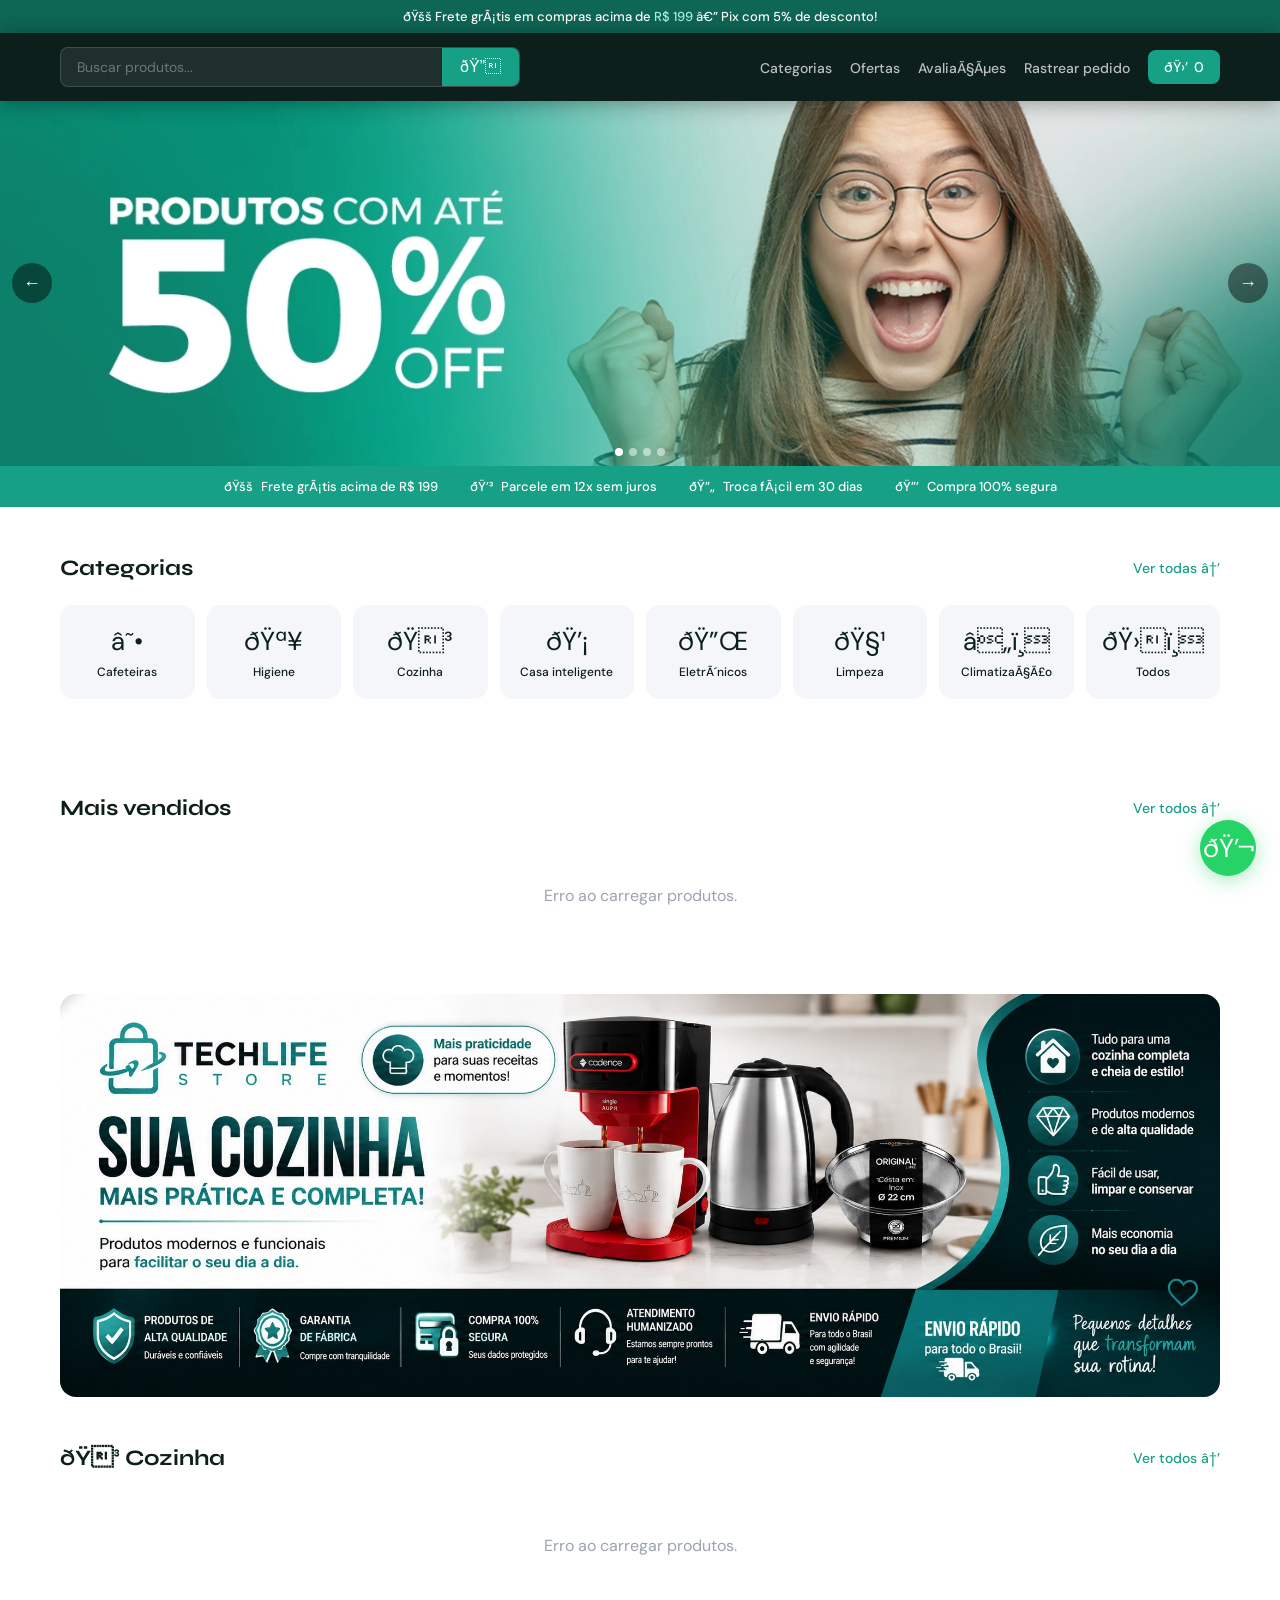
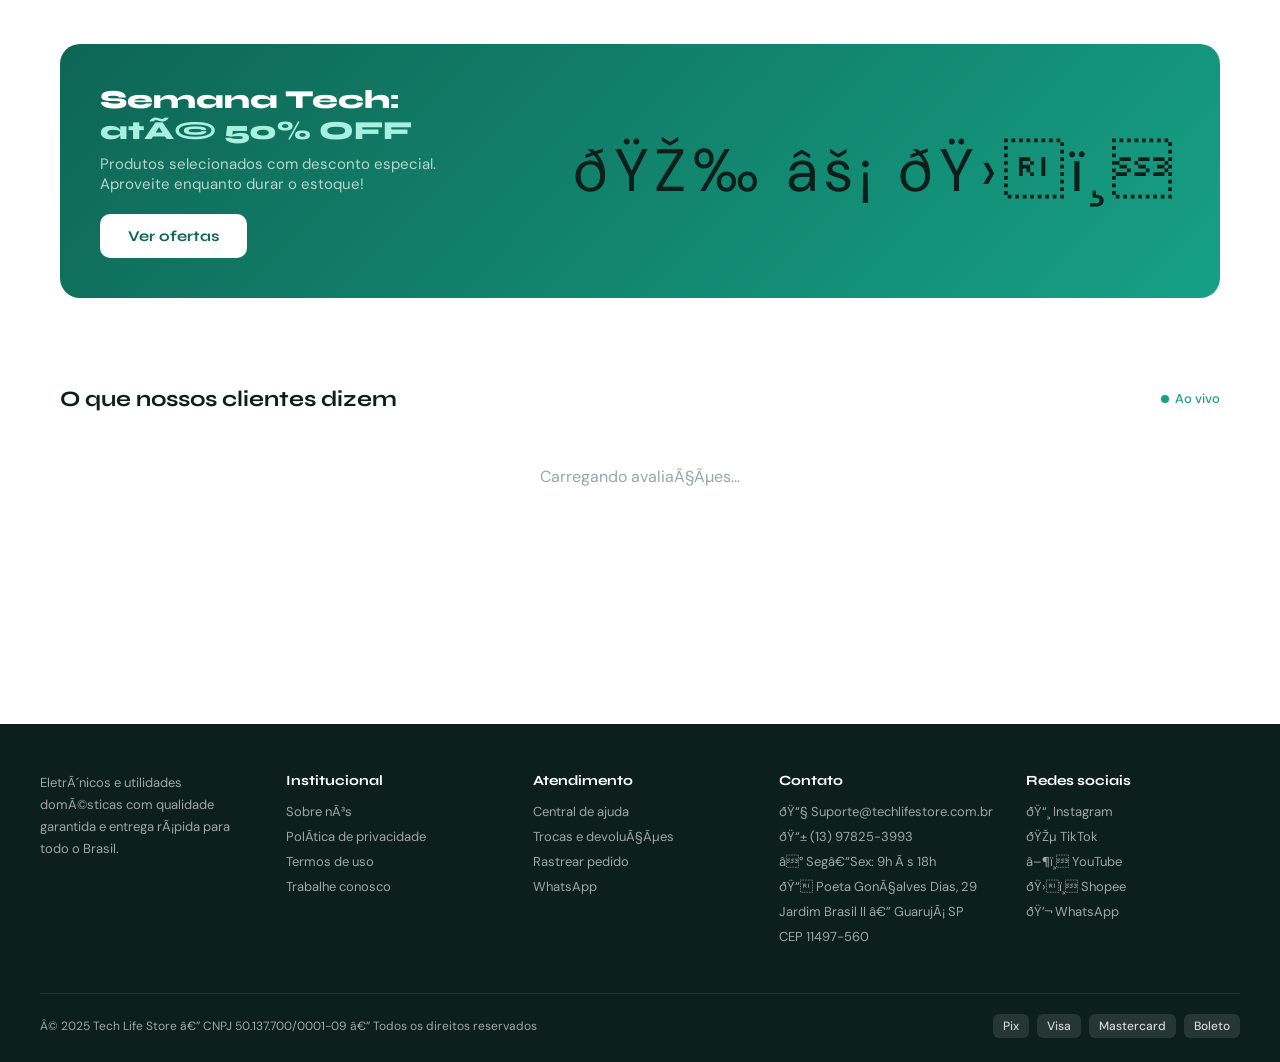
==== index.html @ b99f83e3 "Remove logo do topo da home" ====
<!DOCTYPE html>
<html lang="pt-BR">
<head>
  <!-- Google tag (gtag.js) - Google Analytics -->
  <script async src="https://www.googletagmanager.com/gtag/js?id=G-Z1H8LWTK8P"></script>
  <script>
    window.dataLayer = window.dataLayer || [];
    function gtag(){dataLayer.push(arguments);}
    gtag('js', new Date());
    gtag('config', 'G-Z1H8LWTK8P');
    gtag('config', 'AW-11204803768');
  </script>
  <!-- Meta Pixel Code -->
  <script>
  !function(f,b,e,v,n,t,s)
  {if(f.fbq)return;n=f.fbq=function(){n.callMethod?
  n.callMethod.apply(n,arguments):n.queue.push(arguments)};
  if(!f._fbq)f._fbq=n;n.push=n;n.loaded=!0;n.version='2.0';
  n.queue=[];t=b.createElement(e);t.async=!0;
  t.src=v;s=b.getElementsByTagName(e)[0];
  s.parentNode.insertBefore(t,s)}(window, document,'script',
  'https://connect.facebook.net/en_US/fbevents.js');
  fbq('init', '211642158119561');
  fbq('track', 'PageView');
  </script>
  <noscript><img height="1" width="1" style="display:none"
  src="https://www.facebook.com/tr?id=211642158119561&ev=PageView&noscript=1"
  /></noscript>
  <!-- End Meta Pixel Code -->
  <meta charset="UTF-8">
  <meta name="viewport" content="width=device-width, initial-scale=1.0">
  <meta name="description" content="Tech Life Store — Eletrônicos e utilidades para o seu dia a dia. Entrega rápida, Pix com desconto, parcele em 12x.">
  <title>Tech Life Store | Eletrônicos e Utilidades Domésticas</title>
  <link rel="preconnect" href="https://fonts.googleapis.com">
  <link href="https://fonts.googleapis.com/css2?family=Syne:wght@400;500;600;700;800&family=DM+Sans:wght@300;400;500&display=swap" rel="stylesheet">
  <style>
    :root {
      --verde:#16a085; --verde-claro:#1abc9c; --verde-escuro:#0e6655;
      --vermelho:#c0392b; --branco:#ffffff; --cinza-claro:#f4f6fa;
      --cinza-texto:#6b7280; --escuro:#0d1f1b; --amarelo-star:#f59e0b;
    }
    * { margin:0; padding:0; box-sizing:border-box; }
    html { scroll-behavior:smooth; }
    body { font-family:'DM Sans',sans-serif; background:var(--branco); color:var(--escuro); overflow-x:hidden; }
    h1,h2,h3,h4 { font-family:'Syne',sans-serif; }
    img { max-width:100%; display:block; }
    a { text-decoration:none; color:inherit; }

    .barra-topo { background:var(--verde-escuro); color:#fff; text-align:center; padding:8px 16px; font-size:13px; font-weight:500; }
    .barra-topo span { color:#a8f0e0; }

    header { background:var(--escuro); position:sticky; top:0; z-index:100; box-shadow:0 2px 20px rgba(0,0,0,0.35); }
    nav { max-width:1200px; margin:0 auto; padding:0 20px; display:flex; align-items:center; gap:20px; height:68px; }
    .logo-img { height:44px; width:auto; }
    .busca { flex:1; display:flex; background:rgba(255,255,255,0.08); border:1px solid rgba(255,255,255,0.14); border-radius:8px; overflow:hidden; max-width:460px; }
    .busca input { flex:1; background:transparent; border:none; padding:10px 16px; color:#fff; font-size:14px; font-family:'DM Sans',sans-serif; outline:none; }
    .busca input::placeholder { color:rgba(255,255,255,0.35); }
    .busca button { background:var(--verde); border:none; padding:0 18px; color:#fff; cursor:pointer; font-size:16px; }
    .nav-links { display:flex; align-items:center; gap:18px; list-style:none; margin-left:auto; }
    .nav-links a { color:rgba(255,255,255,0.72); font-size:14px; font-weight:500; white-space:nowrap; }
    .nav-links a:hover { color:#fff; }
    .nav-carrinho { background:var(--verde) !important; color:#fff !important; padding:8px 16px; border-radius:8px; display:flex; align-items:center; gap:6px; }

    .slider { position:relative; overflow:hidden; background:#000; }
    .slides { display:flex; transition:transform .5s ease; }
    .slide { min-width:100%; }
    .slide img { width:100%; max-height:380px; object-fit:cover; display:block; }
    .slider-btn { position:absolute; top:50%; transform:translateY(-50%); background:rgba(0,0,0,0.45); color:#fff; border:none; width:40px; height:40px; border-radius:50%; font-size:18px; cursor:pointer; display:flex; align-items:center; justify-content:center; }
    .slider-btn.prev { left:12px; }
    .slider-btn.next { right:12px; }
    .slider-dots { position:absolute; bottom:10px; left:50%; transform:translateX(-50%); display:flex; gap:6px; }
    .dot { width:8px; height:8px; border-radius:50%; background:rgba(255,255,255,0.5); cursor:pointer; }
    .dot.ativo { background:#fff; }

    .strip-beneficios { background:var(--verde); padding:12px 20px; }
    .strip-inner { max-width:1200px; margin:0 auto; display:flex; justify-content:center; gap:32px; flex-wrap:wrap; }
    .strip-item { display:flex; align-items:center; gap:8px; color:#fff; font-size:13px; font-weight:500; }

    .secao { max-width:1200px; margin:0 auto; padding:48px 20px; }
    .secao-titulo { display:flex; align-items:center; justify-content:space-between; margin-bottom:24px; }
    .secao-titulo h2 { font-size:22px; font-weight:700; }
    .secao-titulo a { color:var(--verde); font-size:14px; font-weight:500; }

    .categorias-grid { display:grid; grid-template-columns:repeat(auto-fit,minmax(110px,1fr)); gap:12px; }
    .categoria-card { background:var(--cinza-claro); border:1.5px solid transparent; border-radius:14px; padding:18px 10px; text-align:center; cursor:pointer; transition:all .2s; }
    .categoria-card:hover { border-color:var(--verde); background:#e6f7f4; transform:translateY(-2px); }
    .categoria-card .cat-emoji { font-size:26px; margin-bottom:6px; }
    .categoria-card p { font-size:12px; font-weight:500; }

    .produtos-grid { display:grid; grid-template-columns:repeat(auto-fill,minmax(190px,1fr)); gap:16px; }
    .produto-card { background:var(--branco); border:1px solid #e5e7eb; border-radius:16px; overflow:hidden; transition:all .2s; cursor:pointer; }
    .produto-card:hover { border-color:var(--verde); box-shadow:0 8px 24px rgba(22,160,133,0.12); transform:translateY(-3px); }
    .produto-img { background:var(--cinza-claro); height:130px; display:flex; align-items:center; justify-content:center; font-size:52px; position:relative; }
    .produto-img img { width:100%; height:100%; object-fit:contain; background:#fff; }
    .badge-desconto { position:absolute; top:10px; left:10px; background:var(--vermelho); color:#fff; font-size:11px; font-weight:700; padding:3px 8px; border-radius:6px; }
    .produto-info { padding:14px; }
    .produto-nome { font-size:13px; font-weight:500; margin-bottom:6px; line-height:1.4; }
    .produto-stars { color:var(--amarelo-star); font-size:12px; margin-bottom:6px; }
    .produto-stars span { color:var(--cinza-texto); }
    .produto-preco-old { font-size:12px; color:var(--cinza-texto); text-decoration:line-through; }
    .produto-preco { font-family:'Syne',sans-serif; font-size:19px; font-weight:700; margin-bottom:2px; }
    .produto-pix { font-size:12px; color:var(--verde); font-weight:500; margin-bottom:10px; }

    .banner-promo-wrap { max-width:1200px; margin:0 auto 40px; padding:0 20px; }
    .banner-promo { background:linear-gradient(135deg,var(--verde-escuro) 0%,var(--verde) 100%); border-radius:20px; padding:40px; display:flex; align-items:center; justify-content:space-between; gap:24px; }
    .banner-promo-texto h2 { font-size:26px; font-weight:800; color:#fff; margin-bottom:8px; }
    .banner-promo-texto h2 span { color:#a8f0e0; }
    .banner-promo-texto p { color:rgba(255,255,255,0.7); font-size:15px; margin-bottom:20px; }
    .banner-emojis { font-size:60px; letter-spacing:8px; }
    .btn-primario { background:var(--branco); color:var(--verde-escuro); border:none; padding:13px 28px; border-radius:10px; font-size:15px; font-weight:700; font-family:'Syne',sans-serif; cursor:pointer; display:inline-block; }
    .btn-primario:hover { background:#e6f7f4; }

    .avaliacoes-grid { display:grid; grid-template-columns:repeat(auto-fill,minmax(280px,1fr)); gap:16px; min-height:180px; }
    .avaliacao-card { background:var(--cinza-claro); border-radius:14px; padding:20px; border-left:3px solid var(--verde); }
    .avaliacao-stars { color:var(--amarelo-star); font-size:14px; margin-bottom:10px; }
    .avaliacao-texto { font-size:14px; line-height:1.6; color:#374151; margin-bottom:14px; }
    .avaliacao-autor { display:flex; align-items:center; gap:10px; }
    .avaliacao-avatar { width:36px; height:36px; border-radius:50%; background:var(--verde); display:flex; align-items:center; justify-content:center; color:#fff; font-weight:700; font-size:14px; flex-shrink:0; }
    .avaliacao-nome { font-size:13px; font-weight:600; }
    .avaliacao-prod { font-size:12px; color:var(--cinza-texto); }

    footer { background:var(--escuro); color:rgba(255,255,255,0.6); padding:48px 20px 24px; margin-top:60px; }
    .footer-inner { max-width:1200px; margin:0 auto; }
    .footer-grid { display:grid; grid-template-columns:repeat(auto-fit,minmax(150px,1fr)); gap:32px; margin-bottom:40px; }
    .footer-col h4 { color:#fff; font-size:14px; font-weight:700; margin-bottom:14px; }
    .footer-col ul { list-style:none; }
    .footer-col ul li { margin-bottom:8px; font-size:13px; }
    .footer-col ul li a:hover { color:#fff; }
    .footer-logo-img { height:44px; margin-bottom:12px; filter:brightness(0) invert(1); }
    .footer-desc { font-size:13px; line-height:1.7; max-width:220px; }
    .footer-bottom { border-top:1px solid rgba(255,255,255,0.1); padding-top:20px; display:flex; justify-content:space-between; align-items:center; flex-wrap:wrap; gap:12px; font-size:12px; }
    .pag-badge { background:rgba(255,255,255,0.1); color:rgba(255,255,255,0.8); padding:4px 10px; border-radius:6px; font-size:12px; font-weight:500; }

    .wpp-fixo { position:fixed; bottom:24px; right:24px; background:#25d366; color:#fff; width:56px; height:56px; border-radius:50%; display:flex; align-items:center; justify-content:center; font-size:26px; box-shadow:0 4px 20px rgba(37,211,102,0.4); cursor:pointer; transition:transform .2s; z-index:200; }
    .wpp-fixo:hover { transform:scale(1.1); }

    @keyframes fadeUp { from { opacity:0; transform:translateY(18px); } to { opacity:1; transform:translateY(0); } }
    @keyframes slideIn { from { opacity:0; transform:translateY(20px); } to { opacity:1; transform:translateY(0); } }
    @keyframes pulse { 0%,100% { opacity:1; transform:scale(1); } 50% { opacity:0.4; transform:scale(0.8); } }
    .aval-entrada { animation:slideIn .5s ease both; }

    @media (max-width:768px) {
      .busca { display:none; }
      nav { padding:0 12px; gap:10px; }
      .logo-img { height:36px; }
      .nav-links { gap:12px; }
      .nav-links a { font-size:13px; }
      .nav-links li:nth-child(3) { display:none; }
      .nav-carrinho { padding:7px 12px; }
      .banner-promo { flex-direction:column; text-align:center; }
      .banner-emojis { font-size:44px; }
      .secao { padding:32px 16px; }
      .slide img { max-height:200px; }
    }
    @media (max-width:400px) {
      .nav-links li:nth-child(1) { display:none; }
    }
  </style>
</head>
<body>

  <div class="barra-topo">
    🚚 Frete grátis em compras acima de <span>R$ 199</span> — Pix com 5% de desconto!
  </div>

  <header>
    <nav>
      <div class="busca">
        <input type="text" placeholder="Buscar produtos..." id="busca-input" oninput="buscarProdutos(this.value)">
        <button>🔍</button>
      </div>
      <ul class="nav-links">
        <li><a href="#categorias">Categorias</a></li>
        <li><a href="#produtos">Ofertas</a></li>
        <li><a href="#avaliacoes">Avaliações</a></li>
        <li><a href="rastreio.html">Rastrear pedido</a></li>
        <li><a href="carrinho.html" class="nav-carrinho">🛒 <span id="qtd-carrinho">0</span></a></li>
      </ul>
    </nav>
  </header>

  <div class="slider">
    <div class="slides" id="slides">
      <div class="slide"><img src="banner1.jpeg" alt="Produtos com até 50% OFF"></div>
      <div class="slide"><img src="banner2.jpeg" alt="Alerta de Preço Baixo"></div>
      <div class="slide"><img src="banner3.jpeg" alt="Entrega Garantida"></div>
      <div class="slide"><img src="banner4.jpeg" alt="Parcele em até 12x"></div>
    </div>
    <button class="slider-btn prev" onclick="moverSlide(-1)">&#8592;</button>
    <button class="slider-btn next" onclick="moverSlide(1)">&#8594;</button>
    <div class="slider-dots">
      <div class="dot ativo" onclick="irSlide(0)"></div>
      <div class="dot" onclick="irSlide(1)"></div>
      <div class="dot" onclick="irSlide(2)"></div>
      <div class="dot" onclick="irSlide(3)"></div>
    </div>
  </div>

  <div class="strip-beneficios">
    <div class="strip-inner">
      <div class="strip-item"><span>🚚</span><span>Frete grátis acima de R$ 199</span></div>
      <div class="strip-item"><span>💳</span><span>Parcele em 12x sem juros</span></div>
      <div class="strip-item"><span>🔄</span><span>Troca fácil em 30 dias</span></div>
      <div class="strip-item"><span>🔒</span><span>Compra 100% segura</span></div>
    </div>
  </div>

  <section class="secao" id="categorias">
    <div class="secao-titulo"><h2>Categorias</h2><a href="#">Ver todas →</a></div>
    <div class="categorias-grid">
      <div class="categoria-card" onclick="filtrarCategoria('Cafeteiras')"><div class="cat-emoji">☕</div><p>Cafeteiras</p></div>
      <div class="categoria-card" onclick="filtrarCategoria('Higiene')"><div class="cat-emoji">🪥</div><p>Higiene</p></div>
      <div class="categoria-card" onclick="filtrarCategoria('Cozinha')"><div class="cat-emoji">🍳</div><p>Cozinha</p></div>
      <div class="categoria-card" onclick="filtrarCategoria('Casa inteligente')"><div class="cat-emoji">💡</div><p>Casa inteligente</p></div>
      <div class="categoria-card" onclick="filtrarCategoria('Eletrônicos')"><div class="cat-emoji">🔌</div><p>Eletrônicos</p></div>
      <div class="categoria-card" onclick="filtrarCategoria('Limpeza')"><div class="cat-emoji">🧹</div><p>Limpeza</p></div>
      <div class="categoria-card" onclick="filtrarCategoria('Climatização')"><div class="cat-emoji">❄️</div><p>Climatização</p></div>
      <div class="categoria-card" onclick="filtrarCategoria('')"><div class="cat-emoji">🛍️</div><p>Todos</p></div>
    </div>
  </section>

  <section class="secao" id="produtos">
    <div class="secao-titulo">
      <h2>Mais vendidos</h2>
      <a href="#">Ver todos →</a>
    </div>
    <div class="produtos-grid" id="produtos-grid">
      <div style="grid-column:1/-1;text-align:center;padding:40px;color:#9ca3af">Carregando produtos...</div>
    </div>
  </section>

  <div class="banner-link-wrap" style="max-width:1200px;margin:0 auto 0;padding:0 20px">
    <a href="produto.html?id=24" onclick="if(typeof gtag==='function')gtag('event','select_promotion',{promotion_name:'Sua cozinha mais pratica e completa'})">
      <img src="banner-cozinha-completa.jpeg" alt="Sua cozinha mais prática e completa — confira a chaleira elétrica" style="width:100%;border-radius:16px;display:block">
    </a>
  </div>

  <section class="secao" id="cozinha">
    <div class="secao-titulo">
      <h2>🍳 Cozinha</h2>
      <a href="#" onclick="filtrarCategoria('Cozinha');return false;">Ver todos →</a>
    </div>
    <div class="produtos-grid" id="cozinha-grid">
      <div style="grid-column:1/-1;text-align:center;padding:40px;color:#9ca3af">Carregando produtos...</div>
    </div>
  </section>

  <div class="banner-promo-wrap">
    <div class="banner-promo">
      <div class="banner-promo-texto">
        <h2>Semana Tech:<br><span>até 50% OFF</span></h2>
        <p>Produtos selecionados com desconto especial.<br>Aproveite enquanto durar o estoque!</p>
        <a href="#produtos" class="btn-primario">Ver ofertas</a>
      </div>
      <div class="banner-emojis">🎉 ⚡ 🛍️</div>
    </div>
  </div>

  <section class="secao" id="avaliacoes">
    <div class="secao-titulo">
      <h2>O que nossos clientes dizem</h2>
      <div style="display:flex;align-items:center;gap:6px;font-size:13px;color:var(--verde);font-weight:500">
        <span style="width:8px;height:8px;background:var(--verde);border-radius:50%;animation:pulse 1.5s infinite;display:inline-block"></span>
        Ao vivo
      </div>
    </div>
    <div class="avaliacoes-grid" id="avaliacoes-grid">
      <div style="grid-column:1/-1;text-align:center;padding:30px;color:#9ca3af">Carregando avaliações...</div>
    </div>
  </section>

  <footer id="contato">
    <div class="footer-inner">
      <div class="footer-grid">
        <div class="footer-col">
          <p class="footer-desc">Eletrônicos e utilidades domésticas com qualidade garantida e entrega rápida para todo o Brasil.</p>
        </div>
        <div class="footer-col">
          <h4>Institucional</h4>
          <ul>
            <li><a href="sobre.html">Sobre nós</a></li>
            <li><a href="privacidade.html">Política de privacidade</a></li>
            <li><a href="termos.html">Termos de uso</a></li>
            <li><a href="trabalhe-conosco.html">Trabalhe conosco</a></li>
          </ul>
        </div>
        <div class="footer-col">
          <h4>Atendimento</h4>
          <ul>
            <li><a href="ajuda.html">Central de ajuda</a></li>
            <li><a href="trocas-devolucoes.html">Trocas e devoluções</a></li>
            <li><a href="#">Rastrear pedido</a></li>
            <li><a href="https://wa.me/5513978253993">WhatsApp</a></li>
          </ul>
        </div>
        <div class="footer-col">
          <h4>Contato</h4>
          <ul>
            <li>📧 Suporte@techlifestore.com.br</li>
            <li>📱 (13) 97825-3993</li>
            <li>⏰ Seg–Sex: 9h às 18h</li>
            <li>📍 Poeta Gonçalves Dias, 29</li>
            <li>Jardim Brasil II — Guarujá SP</li>
            <li>CEP 11497-560</li>
          </ul>
        </div>
        <div class="footer-col">
          <h4>Redes sociais</h4>
          <ul>
            <li><a href="https://instagram.com/techlife_storee" target="_blank">📸 Instagram</a></li>
            <li><a href="https://tiktok.com/@techlife_store" target="_blank">🎵 TikTok</a></li>
            <li><a href="https://youtube.com/@techlife_store" target="_blank">▶️ YouTube</a></li>
            <li><a href="https://shopee.com.br/techlife_store" target="_blank">🛍️ Shopee</a></li>
            <li><a href="https://wa.me/5513978253993" target="_blank">💬 WhatsApp</a></li>
          </ul>
        </div>
      </div>
      <div class="footer-bottom">
        <span>© 2025 Tech Life Store — CNPJ 50.137.700/0001-09 — Todos os direitos reservados</span>
        <div style="display:flex;gap:8px;flex-wrap:wrap">
          <span class="pag-badge">Pix</span>
          <span class="pag-badge">Visa</span>
          <span class="pag-badge">Mastercard</span>
          <span class="pag-badge">Boleto</span>
        </div>
      </div>
    </div>
  </footer>

  <a href="https://wa.me/5513978253993" target="_blank" class="wpp-fixo">💬</a>

  <script>
    // ── SLIDER ──
    let atual = 0;
    const totalSlides = 4;
    function atualizarSlider() {
      document.getElementById('slides').style.transform = 'translateX(-' + (atual * 100) + '%)';
      document.querySelectorAll('.dot').forEach(function(d,i){ d.classList.toggle('ativo', i===atual); });
    }
    function moverSlide(dir) { atual = (atual + dir + totalSlides) % totalSlides; atualizarSlider(); }
    function irSlide(n) { atual = n; atualizarSlider(); }
    setInterval(function(){ moverSlide(1); }, 5000);

    // ── CONFIG SUPABASE ──
    var SUPA_URL = 'https://dprloosfnttdhibsihfk.supabase.co/rest/v1';

    // Escapa texto vindo do banco/servidor antes de entrar em innerHTML.
    function esc(v) {
      return String(v == null ? '' : v).replace(/[&<>"']/g, function (c) { return { '&': '&amp;', '<': '&lt;', '>': '&gt;', '"': '&quot;', "'": '&#39;' }[c]; });
    }
    // So aceita URLs http(s) (bloqueia javascript:, data:) e ja escapa para atributo.
    function urlOk(u) {
      var t = String(u == null ? '' : u).trim();
      return /^https?:\/\//i.test(t) ? esc(t) : '';
    }

    var SUPA_KEY = 'eyJhbGciOiJIUzI1NiIsInR5cCI6IkpXVCJ9.eyJpc3MiOiJzdXBhYmFzZSIsInJlZiI6ImRwcmxvb3NmbnR0ZGhpYnNpaGZrIiwicm9sZSI6ImFub24iLCJpYXQiOjE3NzcwNTc1MTQsImV4cCI6MjA5MjYzMzUxNH0.l6orZE8J77wTU0hKbDV2F7FvYbLB1DOEKqKDpnFlQ2k';
    var emojiCat = {'Cafeteiras':'☕','Higiene':'🪥','Cozinha':'🍳','Casa inteligente':'💡','Eletrônicos':'🔌','Limpeza':'🧹','Climatização':'❄️','Entretenimento':'🎮'};
    var todosProdutos = [];

    // ── CARRINHO ──
    function atualizarBadgeCarrinho() {
      var c = JSON.parse(localStorage.getItem('carrinho') || '[]');
      var total = c.reduce(function(s,i){ return s+i.qtd; }, 0);
      document.getElementById('qtd-carrinho').textContent = total;
    }

    function addCarrinho(id, nome, preco, foto) {
      var carrinho = JSON.parse(localStorage.getItem('carrinho') || '[]');
      var existente = carrinho.find(function(i){ return i.id == id; });
      if (existente) { existente.qtd++; }
      else { carrinho.push({id:id, nome:nome, preco:preco, qtd:1, foto:foto||''}); }
      localStorage.setItem('carrinho', JSON.stringify(carrinho));
      if (typeof gtag === 'function') gtag('event', 'add_to_cart', {
        currency: 'BRL',
        value: Number(preco) || 0,
        items: [{ item_id: String(id), item_name: nome, price: Number(preco) || 0, quantity: 1 }]
      });
      if (typeof fbq === 'function') fbq('track', 'AddToCart', {
        content_ids: [String(id)],
        content_type: 'product',
        content_name: nome,
        currency: 'BRL',
        value: Number(preco) || 0
      });
      atualizarBadgeCarrinho();
      mostrarToast('Produto adicionado! <a href="carrinho.html" style="color:#fff;font-weight:700;text-decoration:underline">Ver carrinho →</a>');
    }

    // ── PRODUTOS ──
    function produtoCardHTML(p) {
      var preco = Number(p['Preço'] || 0);
      var precoAnt = Number(p['Antigo Preço'] || 0);
      var pix = (preco * 0.95).toFixed(2).replace('.', ',');
      var emoji = emojiCat[p.categoria] || '📦';
      var fotoHTML = p.foto_url
        ? '<img src="' + urlOk(p.foto_url) + '" alt="' + esc(p.Nome) + '" style="width:100%;height:100%;object-fit:contain;background:#fff">'
        : emoji;
      // valores que entram em onclick="...('texto')": escapa para JS e depois para o atributo HTML
      var nomeEsc = esc(String(p.Nome || '').replace(/\\/g, '\\\\').replace(/'/g, "\\'").replace(/[\r\n]+/g, ' '));
      var fotoEsc = esc(String(urlOk(p.foto_url) ? p.foto_url : '').replace(/\\/g, '\\\\').replace(/'/g, "\\'"));
      var precisaEscolherVoltagem = p.voltagem === '127V/220V';
      var botaoCarrinho = precisaEscolherVoltagem
        ? '<a href="produto.html?id=' + p.id + '" onclick="event.stopPropagation()" style="background:#16a085;color:#fff;border:none;padding:9px 12px;border-radius:8px;font-size:16px;cursor:pointer;text-decoration:none;display:flex;align-items:center">🛒</a>'
        : '<button onclick="event.stopPropagation();addCarrinho(' + p.id + ',\'' + nomeEsc + '\',' + preco + ',\'' + fotoEsc + '\')" style="background:#16a085;color:#fff;border:none;padding:9px 12px;border-radius:8px;font-size:16px;cursor:pointer">🛒</button>';
      return '<div class="produto-card" onclick="window.location=\'produto.html?id=' + p.id + '\'">' +
        '<div class="produto-img" style="' + (p.foto_url ? 'padding:0;overflow:hidden' : '') + '">' + fotoHTML +
        (p.Desconto ? '<span class="badge-desconto">-' + esc(p.Desconto) + '%</span>' : '') + '</div>' +
        '<div class="produto-info">' +
        '<p class="produto-nome">' + esc(p.Nome) + '</p>' +
        '<p class="produto-stars">★★★★★ <span>(novo)</span></p>' +
        (p.voltagem ? '<p style="font-size:11px;color:#6b7280;font-weight:600;margin:2px 0">⚡ ' + (precisaEscolherVoltagem ? 'Escolha a voltagem' : esc(p.voltagem)) + '</p>' : '') +
        (precoAnt ? '<p class="produto-preco-old">R$ ' + precoAnt.toFixed(2).replace('.', ',') + '</p>' : '') +
        '<p class="produto-preco">R$ ' + preco.toFixed(2).replace('.', ',') + '</p>' +
        '<p class="produto-pix">✓ Pix: R$ ' + pix + '</p>' +
        '<div style="display:flex;gap:6px">' +
        '<a href="produto.html?id=' + p.id + '" onclick="event.stopPropagation()" style="flex:1;background:#0d1f1b;color:#fff;padding:9px;border-radius:8px;font-size:12px;font-weight:600;text-align:center;font-family:Syne,sans-serif;text-decoration:none">Ver produto</a>' +
        botaoCarrinho +
        '</div></div></div>';
    }

    function renderGrid(gridId, lista, mensagemVazio) {
      var grid = document.getElementById(gridId);
      if (!grid) return;
      if (!lista || lista.length === 0) {
        grid.innerHTML = '<div style="grid-column:1/-1;text-align:center;padding:40px;color:#9ca3af">' + (mensagemVazio || 'Nenhum produto encontrado.') + '</div>';
        return;
      }
      grid.innerHTML = lista.map(produtoCardHTML).join('');
    }

    function renderProdutos(lista) {
      if (typeof gtag === 'function' && lista && lista.length) gtag('event', 'view_item_list', {
        item_list_id: 'vitrine',
        item_list_name: 'Vitrine da loja',
        items: lista.slice(0, 20).map(function(p, idx) {
          return { item_id: String(p.id), item_name: p.Nome, item_category: p.categoria || '', price: Number(p['Preço'] || 0), index: idx };
        })
      });
      renderGrid('produtos-grid', lista);
    }

    async function carregarProdutos() {
      try {
        var res = await fetch(SUPA_URL + '/Produtos?select=*&Ativo=eq.true&order=id.desc', {
          headers: { 'apikey': SUPA_KEY, 'Authorization': 'Bearer ' + SUPA_KEY }
        });
        todosProdutos = await res.json();
        if (!Array.isArray(todosProdutos)) todosProdutos = [];
        renderProdutos(todosProdutos);
        renderGrid('cozinha-grid', todosProdutos.filter(function(p){ return p.categoria === 'Cozinha'; }), 'Em breve novidades para a cozinha!');
      } catch(e) {
        document.getElementById('produtos-grid').innerHTML = '<div style="grid-column:1/-1;text-align:center;padding:40px;color:#9ca3af">Erro ao carregar produtos.</div>';
        document.getElementById('cozinha-grid').innerHTML = '<div style="grid-column:1/-1;text-align:center;padding:40px;color:#9ca3af">Erro ao carregar produtos.</div>';
      }
    }

    function filtrarCategoria(cat) {
      if (!cat) { renderProdutos(todosProdutos); return; }
      renderProdutos(todosProdutos.filter(function(p){ return p.categoria === cat; }));
      document.getElementById('produtos').scrollIntoView({behavior:'smooth'});
    }

    function buscarProdutos(q) {
      if (!q) { renderProdutos(todosProdutos); return; }
      var ql = q.toLowerCase();
      renderProdutos(todosProdutos.filter(function(p){
        return (p.Nome||'').toLowerCase().includes(ql) || (p.categoria||'').toLowerCase().includes(ql);
      }));
    }

    // ── AVALIAÇÕES ──
    var todasAvaliacoes = [];
    var avalIndex = 0;
    var VISIVEIS = 3;

    async function carregarAvaliacoes() {
      try {
        var res = await fetch(SUPA_URL + '/Avaliacoes?select=*&ativo=eq.true&order=id.desc', {
          headers: { 'apikey': SUPA_KEY, 'Authorization': 'Bearer ' + SUPA_KEY }
        });
        var avals = await res.json();
        var grid = document.getElementById('avaliacoes-grid');
        if (!Array.isArray(avals) || avals.length === 0) {
          grid.innerHTML = '<div style="grid-column:1/-1;text-align:center;padding:30px;color:#9ca3af">Em breve teremos avaliações aqui!</div>';
          return;
        }
        todasAvaliacoes = avals;
        renderAvaliacoes();
        if (avals.length > VISIVEIS) setInterval(rotacionarAvaliacoes, 4000);
      } catch(e) {}
    }

    function renderAvaliacoes() {
      var grid = document.getElementById('avaliacoes-grid');
      function stars(n) { return '★'.repeat(n) + '☆'.repeat(5-n); }
      var tempos = ['agora mesmo','há 2 min','há 5 min','há 10 min','há 15 min','há 1 hora'];
      var visiveis = [];
      for (var i = 0; i < VISIVEIS; i++) {
        visiveis.push(todasAvaliacoes[(avalIndex + i) % todasAvaliacoes.length]);
      }
      grid.innerHTML = visiveis.map(function(a) {
        var iniciais = esc((a.nome_cliente||'?').split(' ').map(function(n){return n[0];}).slice(0,2).join('').toUpperCase());
        var t = tempos[Math.floor(Math.random() * tempos.length)];
        return '<div class="avaliacao-card aval-entrada">' +
          '<div style="display:flex;justify-content:space-between;align-items:center;margin-bottom:8px">' +
          '<p class="avaliacao-stars">' + stars(a.estrelas||5) + '</p>' +
          '<span style="font-size:11px;color:#9ca3af">🕐 ' + t + '</span></div>' +
          '<p class="avaliacao-texto">"' + esc(a.texto) + '"</p>' +
          '<div class="avaliacao-autor"><div class="avaliacao-avatar">' + iniciais + '</div>' +
          '<div><p class="avaliacao-nome">' + esc(a.nome_cliente) + '</p>' +
          '<p class="avaliacao-prod">✓ Compra verificada — ' + esc(a.produto_nome) + '</p></div></div></div>';
      }).join('');
    }

    function rotacionarAvaliacoes() {
      avalIndex = (avalIndex + 1) % todasAvaliacoes.length;
      renderAvaliacoes();
    }

    function mostrarToast(html) {
      var t = document.getElementById('toast-loja');
      if (!t) {
        t = document.createElement('div');
        t.id = 'toast-loja';
        t.style.cssText = 'position:fixed;bottom:90px;right:24px;background:#0d1f1b;color:#fff;padding:12px 20px;border-radius:10px;font-size:13px;font-weight:500;z-index:300;transition:all .3s;opacity:0;transform:translateY(20px);max-width:280px';
        document.body.appendChild(t);
      }
      t.innerHTML = html;
      t.style.opacity = '1';
      t.style.transform = 'translateY(0)';
      setTimeout(function(){ t.style.opacity='0'; t.style.transform='translateY(20px)'; }, 3000);
    }

    atualizarBadgeCarrinho();
    carregarProdutos();
    carregarAvaliacoes();
  </script>
</body>
</html>
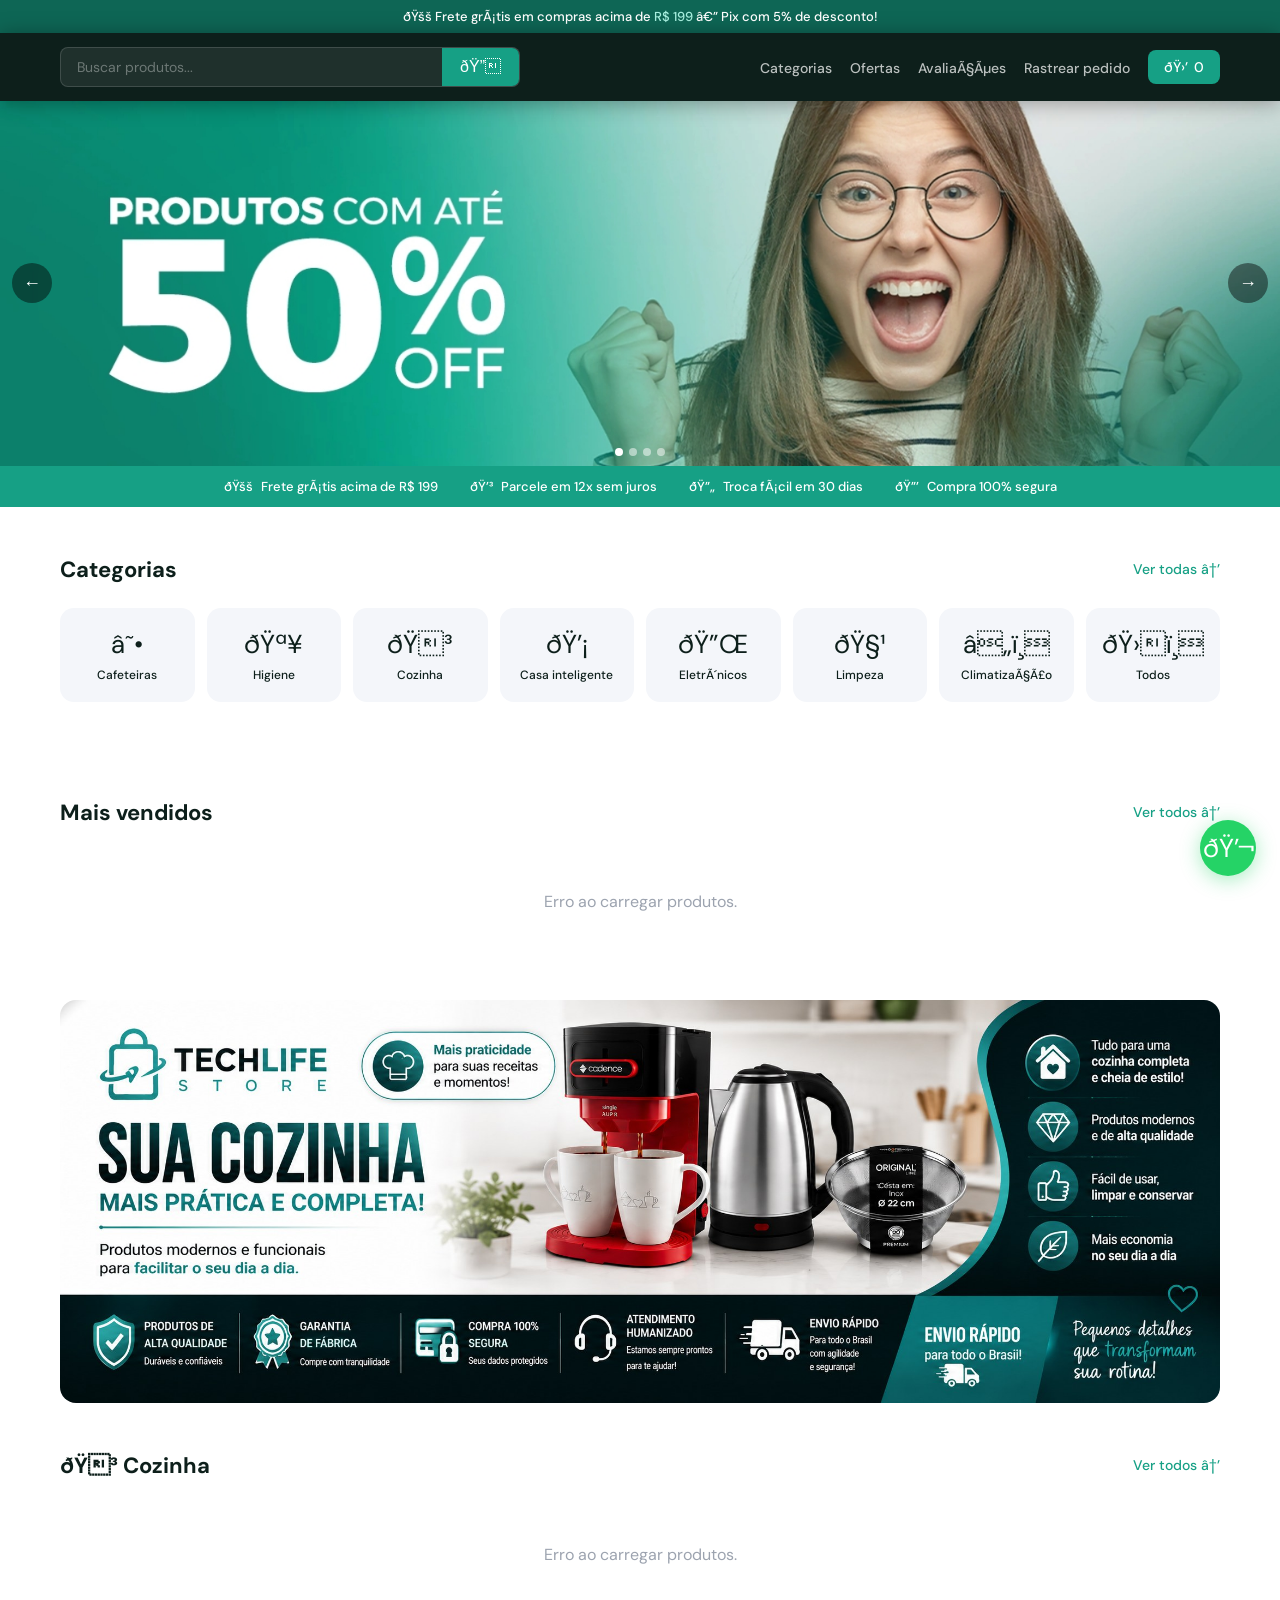
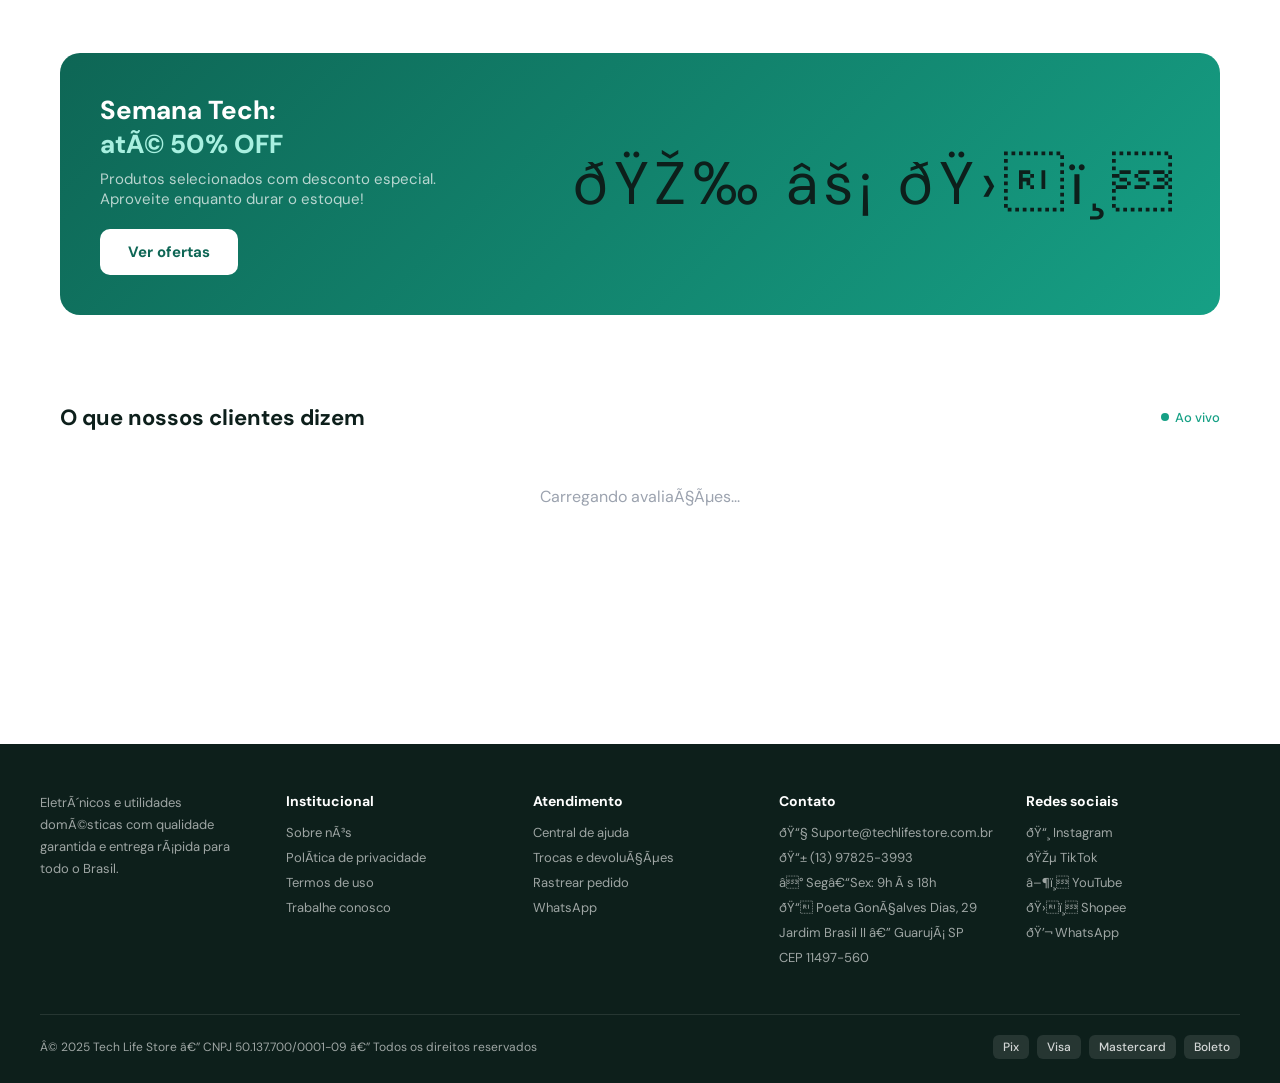
==== commit d148b248: "Padroniza fonte DM Sans nas paginas publicas" ====
--- a/index.html
+++ b/index.html
@@ -32,7 +32,7 @@
   <meta name="description" content="Tech Life Store — Eletrônicos e utilidades para o seu dia a dia. Entrega rápida, Pix com desconto, parcele em 12x.">
   <title>Tech Life Store | Eletrônicos e Utilidades Domésticas</title>
   <link rel="preconnect" href="https://fonts.googleapis.com">
-  <link href="https://fonts.googleapis.com/css2?family=Syne:wght@400;500;600;700;800&family=DM+Sans:wght@300;400;500&display=swap" rel="stylesheet">
+  <link href="https://fonts.googleapis.com/css2?family=Syne:wght@400;500;600;700;800&family=DM+Sans:wght@300;400;500;600;700;800&display=swap" rel="stylesheet">
   <style>
     :root {
       --verde:#16a085; --verde-claro:#1abc9c; --verde-escuro:#0e6655;
@@ -42,7 +42,7 @@
     * { margin:0; padding:0; box-sizing:border-box; }
     html { scroll-behavior:smooth; }
     body { font-family:'DM Sans',sans-serif; background:var(--branco); color:var(--escuro); overflow-x:hidden; }
-    h1,h2,h3,h4 { font-family:'Syne',sans-serif; }
+    h1,h2,h3,h4 { font-family:'DM Sans',sans-serif; }
     img { max-width:100%; display:block; }
     a { text-decoration:none; color:inherit; }
 
@@ -98,7 +98,7 @@
     .produto-stars { color:var(--amarelo-star); font-size:12px; margin-bottom:6px; }
     .produto-stars span { color:var(--cinza-texto); }
     .produto-preco-old { font-size:12px; color:var(--cinza-texto); text-decoration:line-through; }
-    .produto-preco { font-family:'Syne',sans-serif; font-size:19px; font-weight:700; margin-bottom:2px; }
+    .produto-preco { font-family:'DM Sans',sans-serif; font-size:19px; font-weight:700; margin-bottom:2px; }
     .produto-pix { font-size:12px; color:var(--verde); font-weight:500; margin-bottom:10px; }
 
     .banner-promo-wrap { max-width:1200px; margin:0 auto 40px; padding:0 20px; }
@@ -107,7 +107,7 @@
     .banner-promo-texto h2 span { color:#a8f0e0; }
     .banner-promo-texto p { color:rgba(255,255,255,0.7); font-size:15px; margin-bottom:20px; }
     .banner-emojis { font-size:60px; letter-spacing:8px; }
-    .btn-primario { background:var(--branco); color:var(--verde-escuro); border:none; padding:13px 28px; border-radius:10px; font-size:15px; font-weight:700; font-family:'Syne',sans-serif; cursor:pointer; display:inline-block; }
+    .btn-primario { background:var(--branco); color:var(--verde-escuro); border:none; padding:13px 28px; border-radius:10px; font-size:15px; font-weight:700; font-family:'DM Sans',sans-serif; cursor:pointer; display:inline-block; }
     .btn-primario:hover { background:#e6f7f4; }
 
     .avaliacoes-grid { display:grid; grid-template-columns:repeat(auto-fill,minmax(280px,1fr)); gap:16px; min-height:180px; }
@@ -414,7 +414,7 @@
         '<p class="produto-preco">R$ ' + preco.toFixed(2).replace('.', ',') + '</p>' +
         '<p class="produto-pix">✓ Pix: R$ ' + pix + '</p>' +
         '<div style="display:flex;gap:6px">' +
-        '<a href="produto.html?id=' + p.id + '" onclick="event.stopPropagation()" style="flex:1;background:#0d1f1b;color:#fff;padding:9px;border-radius:8px;font-size:12px;font-weight:600;text-align:center;font-family:Syne,sans-serif;text-decoration:none">Ver produto</a>' +
+        '<a href="produto.html?id=' + p.id + '" onclick="event.stopPropagation()" style="flex:1;background:#0d1f1b;color:#fff;padding:9px;border-radius:8px;font-size:12px;font-weight:600;text-align:center;font-family:DM Sans,sans-serif;text-decoration:none">Ver produto</a>' +
         botaoCarrinho +
         '</div></div></div>';
     }
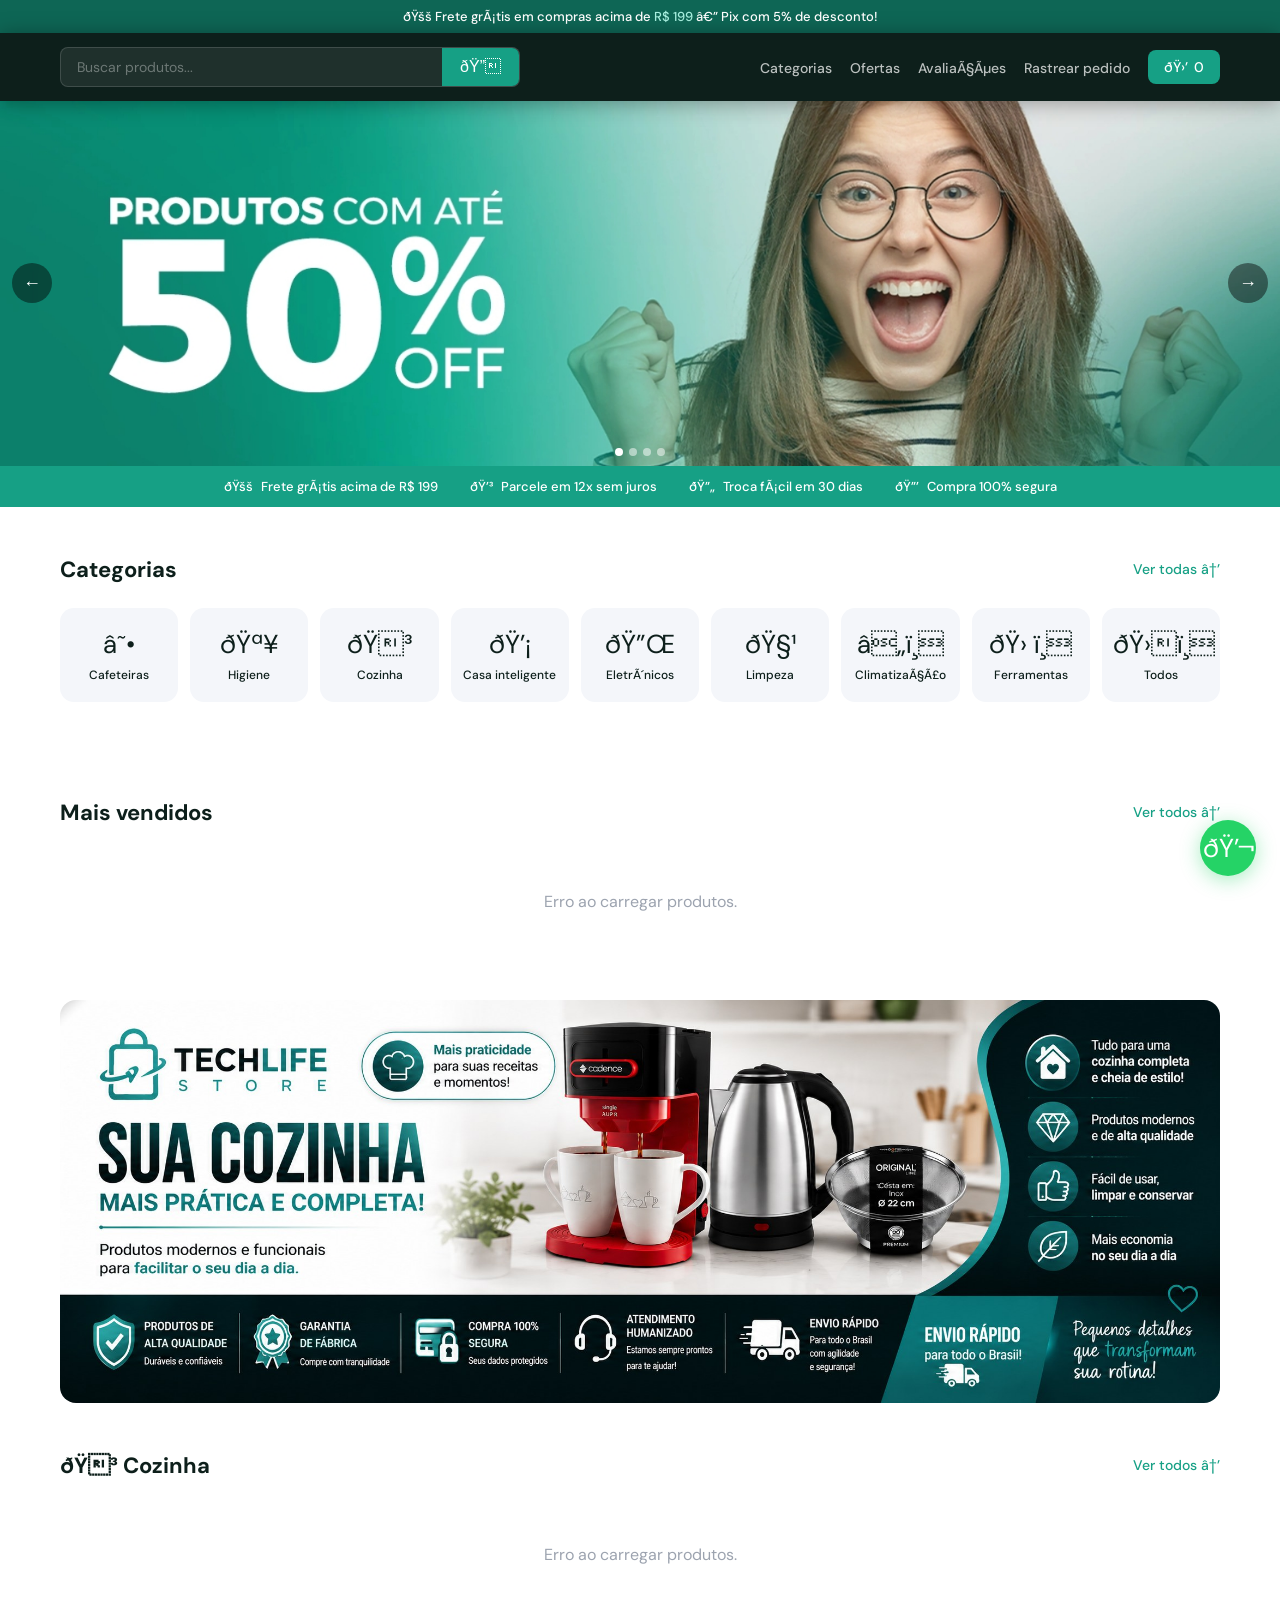
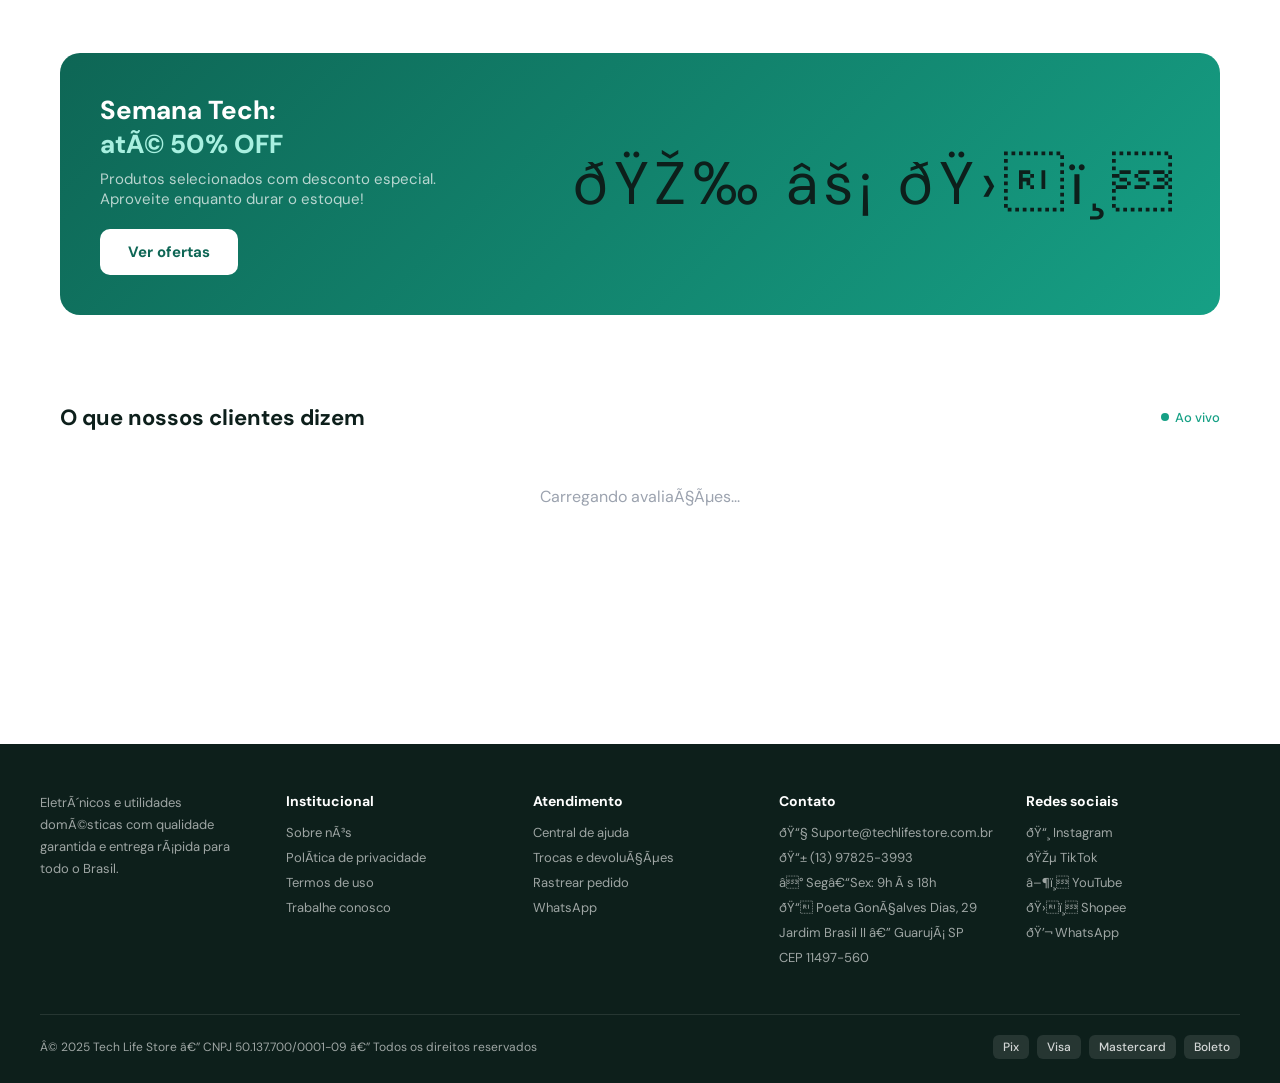
==== commit 4d96eeef: "Nova categoria Ferramentas" ====
--- a/index.html
+++ b/index.html
@@ -215,6 +215,7 @@
       <div class="categoria-card" onclick="filtrarCategoria('Eletrônicos')"><div class="cat-emoji">🔌</div><p>Eletrônicos</p></div>
       <div class="categoria-card" onclick="filtrarCategoria('Limpeza')"><div class="cat-emoji">🧹</div><p>Limpeza</p></div>
       <div class="categoria-card" onclick="filtrarCategoria('Climatização')"><div class="cat-emoji">❄️</div><p>Climatização</p></div>
+      <div class="categoria-card" onclick="filtrarCategoria('Ferramentas')"><div class="cat-emoji">🛠️</div><p>Ferramentas</p></div>
       <div class="categoria-card" onclick="filtrarCategoria('')"><div class="cat-emoji">🛍️</div><p>Todos</p></div>
     </div>
   </section>
@@ -355,7 +356,7 @@
     }
 
     var SUPA_KEY = 'eyJhbGciOiJIUzI1NiIsInR5cCI6IkpXVCJ9.eyJpc3MiOiJzdXBhYmFzZSIsInJlZiI6ImRwcmxvb3NmbnR0ZGhpYnNpaGZrIiwicm9sZSI6ImFub24iLCJpYXQiOjE3NzcwNTc1MTQsImV4cCI6MjA5MjYzMzUxNH0.l6orZE8J77wTU0hKbDV2F7FvYbLB1DOEKqKDpnFlQ2k';
-    var emojiCat = {'Cafeteiras':'☕','Higiene':'🪥','Cozinha':'🍳','Casa inteligente':'💡','Eletrônicos':'🔌','Limpeza':'🧹','Climatização':'❄️','Entretenimento':'🎮'};
+    var emojiCat = {'Cafeteiras':'☕','Higiene':'🪥','Cozinha':'🍳','Casa inteligente':'💡','Eletrônicos':'🔌','Limpeza':'🧹','Climatização':'❄️','Ferramentas':'🛠️','Entretenimento':'🎮'};
     var todosProdutos = [];
 
     // ── CARRINHO ──
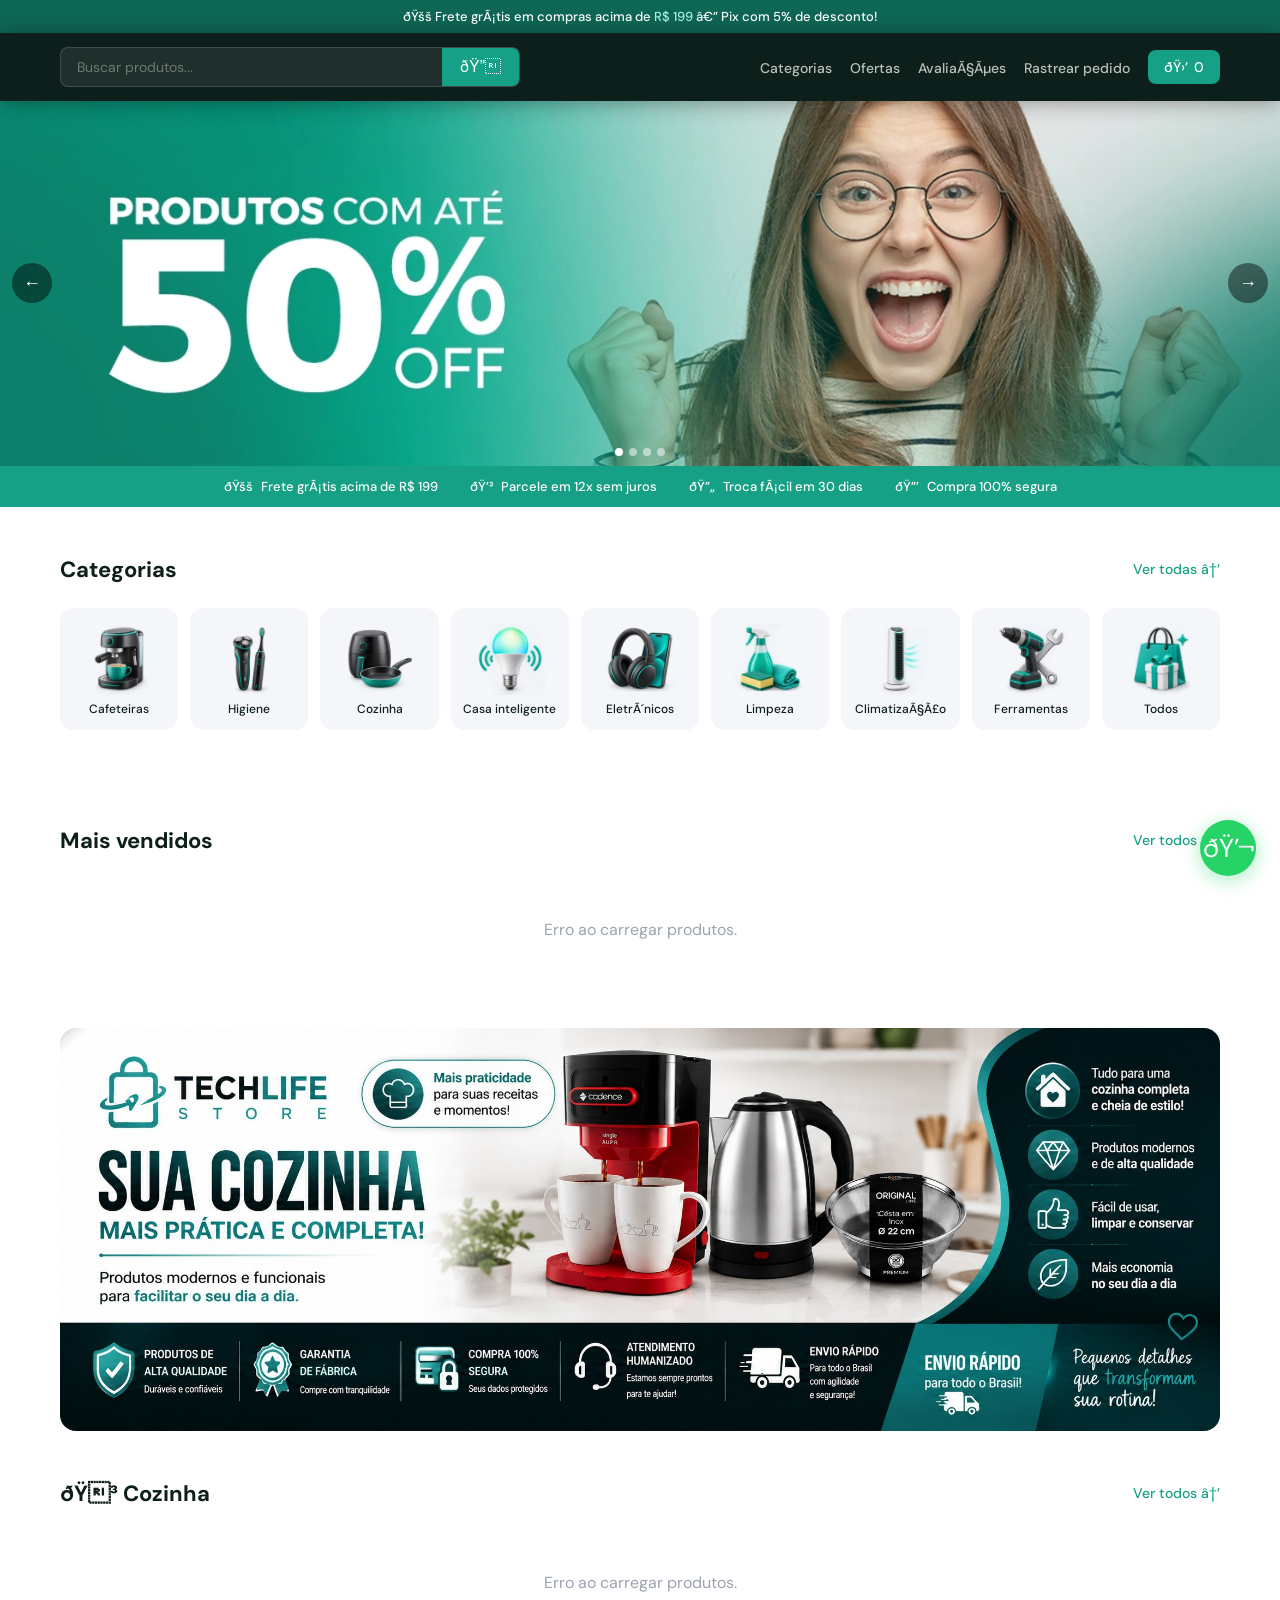
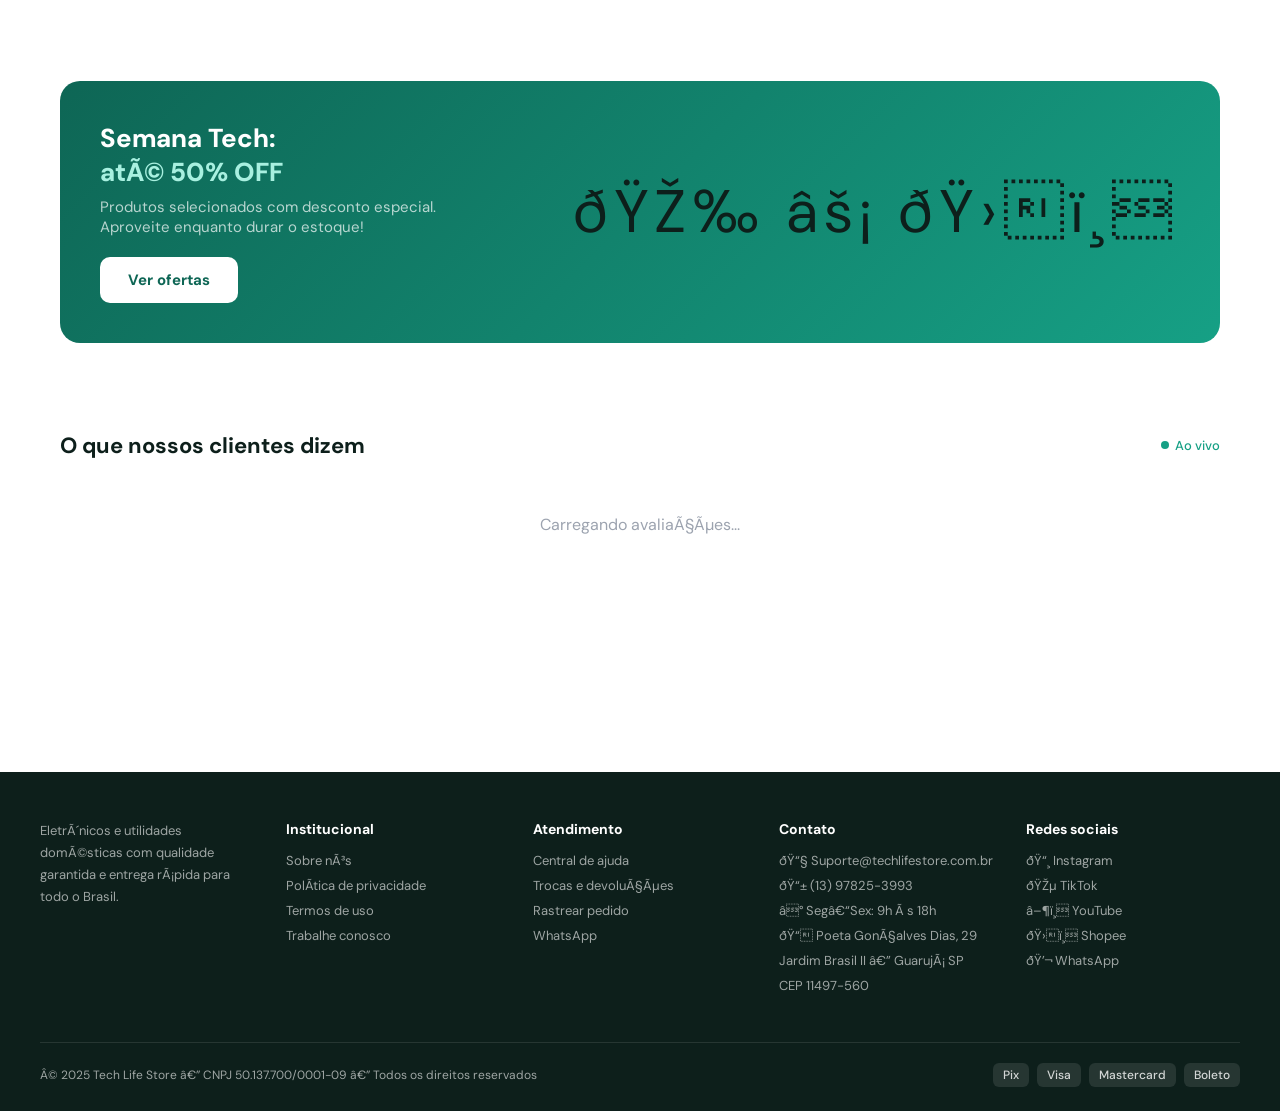
==== commit 89709dbe: "Home usa imagens nas categorias" ====
--- a/index.html
+++ b/index.html
@@ -82,9 +82,11 @@
     .secao-titulo a { color:var(--verde); font-size:14px; font-weight:500; }
 
     .categorias-grid { display:grid; grid-template-columns:repeat(auto-fit,minmax(110px,1fr)); gap:12px; }
-    .categoria-card { background:var(--cinza-claro); border:1.5px solid transparent; border-radius:14px; padding:18px 10px; text-align:center; cursor:pointer; transition:all .2s; }
+    .categoria-card { background:var(--cinza-claro); border:1.5px solid transparent; border-radius:14px; padding:14px 8px 12px; text-align:center; cursor:pointer; transition:all .2s; }
     .categoria-card:hover { border-color:var(--verde); background:#e6f7f4; transform:translateY(-2px); }
     .categoria-card .cat-emoji { font-size:26px; margin-bottom:6px; }
+    .categoria-card .cat-img { width:72px; height:72px; object-fit:contain; display:block; margin:0 auto 6px; transition:transform .2s; }
+    .categoria-card:hover .cat-img { transform:scale(1.06); }
     .categoria-card p { font-size:12px; font-weight:500; }
 
     .produtos-grid { display:grid; grid-template-columns:repeat(auto-fill,minmax(190px,1fr)); gap:16px; }
@@ -208,15 +210,15 @@
   <section class="secao" id="categorias">
     <div class="secao-titulo"><h2>Categorias</h2><a href="#">Ver todas →</a></div>
     <div class="categorias-grid">
-      <div class="categoria-card" onclick="filtrarCategoria('Cafeteiras')"><div class="cat-emoji">☕</div><p>Cafeteiras</p></div>
-      <div class="categoria-card" onclick="filtrarCategoria('Higiene')"><div class="cat-emoji">🪥</div><p>Higiene</p></div>
-      <div class="categoria-card" onclick="filtrarCategoria('Cozinha')"><div class="cat-emoji">🍳</div><p>Cozinha</p></div>
-      <div class="categoria-card" onclick="filtrarCategoria('Casa inteligente')"><div class="cat-emoji">💡</div><p>Casa inteligente</p></div>
-      <div class="categoria-card" onclick="filtrarCategoria('Eletrônicos')"><div class="cat-emoji">🔌</div><p>Eletrônicos</p></div>
-      <div class="categoria-card" onclick="filtrarCategoria('Limpeza')"><div class="cat-emoji">🧹</div><p>Limpeza</p></div>
-      <div class="categoria-card" onclick="filtrarCategoria('Climatização')"><div class="cat-emoji">❄️</div><p>Climatização</p></div>
-      <div class="categoria-card" onclick="filtrarCategoria('Ferramentas')"><div class="cat-emoji">🛠️</div><p>Ferramentas</p></div>
-      <div class="categoria-card" onclick="filtrarCategoria('')"><div class="cat-emoji">🛍️</div><p>Todos</p></div>
+      <div class="categoria-card" onclick="filtrarCategoria('Cafeteiras')"><img class="cat-img" src="categorias/cat-cafeteiras.webp" alt="" width="72" height="72" loading="lazy" onerror="this.style.display='none';this.nextElementSibling.style.display='block'"><div class="cat-emoji" style="display:none">☕</div><p>Cafeteiras</p></div>
+      <div class="categoria-card" onclick="filtrarCategoria('Higiene')"><img class="cat-img" src="categorias/cat-higiene.webp" alt="" width="72" height="72" loading="lazy" onerror="this.style.display='none';this.nextElementSibling.style.display='block'"><div class="cat-emoji" style="display:none">🪥</div><p>Higiene</p></div>
+      <div class="categoria-card" onclick="filtrarCategoria('Cozinha')"><img class="cat-img" src="categorias/cat-cozinha.webp" alt="" width="72" height="72" loading="lazy" onerror="this.style.display='none';this.nextElementSibling.style.display='block'"><div class="cat-emoji" style="display:none">🍳</div><p>Cozinha</p></div>
+      <div class="categoria-card" onclick="filtrarCategoria('Casa inteligente')"><img class="cat-img" src="categorias/cat-casa-inteligente.webp" alt="" width="72" height="72" loading="lazy" onerror="this.style.display='none';this.nextElementSibling.style.display='block'"><div class="cat-emoji" style="display:none">💡</div><p>Casa inteligente</p></div>
+      <div class="categoria-card" onclick="filtrarCategoria('Eletrônicos')"><img class="cat-img" src="categorias/cat-eletronicos.webp" alt="" width="72" height="72" loading="lazy" onerror="this.style.display='none';this.nextElementSibling.style.display='block'"><div class="cat-emoji" style="display:none">🔌</div><p>Eletrônicos</p></div>
+      <div class="categoria-card" onclick="filtrarCategoria('Limpeza')"><img class="cat-img" src="categorias/cat-limpeza.webp" alt="" width="72" height="72" loading="lazy" onerror="this.style.display='none';this.nextElementSibling.style.display='block'"><div class="cat-emoji" style="display:none">🧹</div><p>Limpeza</p></div>
+      <div class="categoria-card" onclick="filtrarCategoria('Climatização')"><img class="cat-img" src="categorias/cat-climatizacao.webp" alt="" width="72" height="72" loading="lazy" onerror="this.style.display='none';this.nextElementSibling.style.display='block'"><div class="cat-emoji" style="display:none">❄️</div><p>Climatização</p></div>
+      <div class="categoria-card" onclick="filtrarCategoria('Ferramentas')"><img class="cat-img" src="categorias/cat-ferramentas.webp" alt="" width="72" height="72" loading="lazy" onerror="this.style.display='none';this.nextElementSibling.style.display='block'"><div class="cat-emoji" style="display:none">🛠️</div><p>Ferramentas</p></div>
+      <div class="categoria-card" onclick="filtrarCategoria('')"><img class="cat-img" src="categorias/cat-todos.webp" alt="" width="72" height="72" loading="lazy" onerror="this.style.display='none';this.nextElementSibling.style.display='block'"><div class="cat-emoji" style="display:none">🛍️</div><p>Todos</p></div>
     </div>
   </section>
 
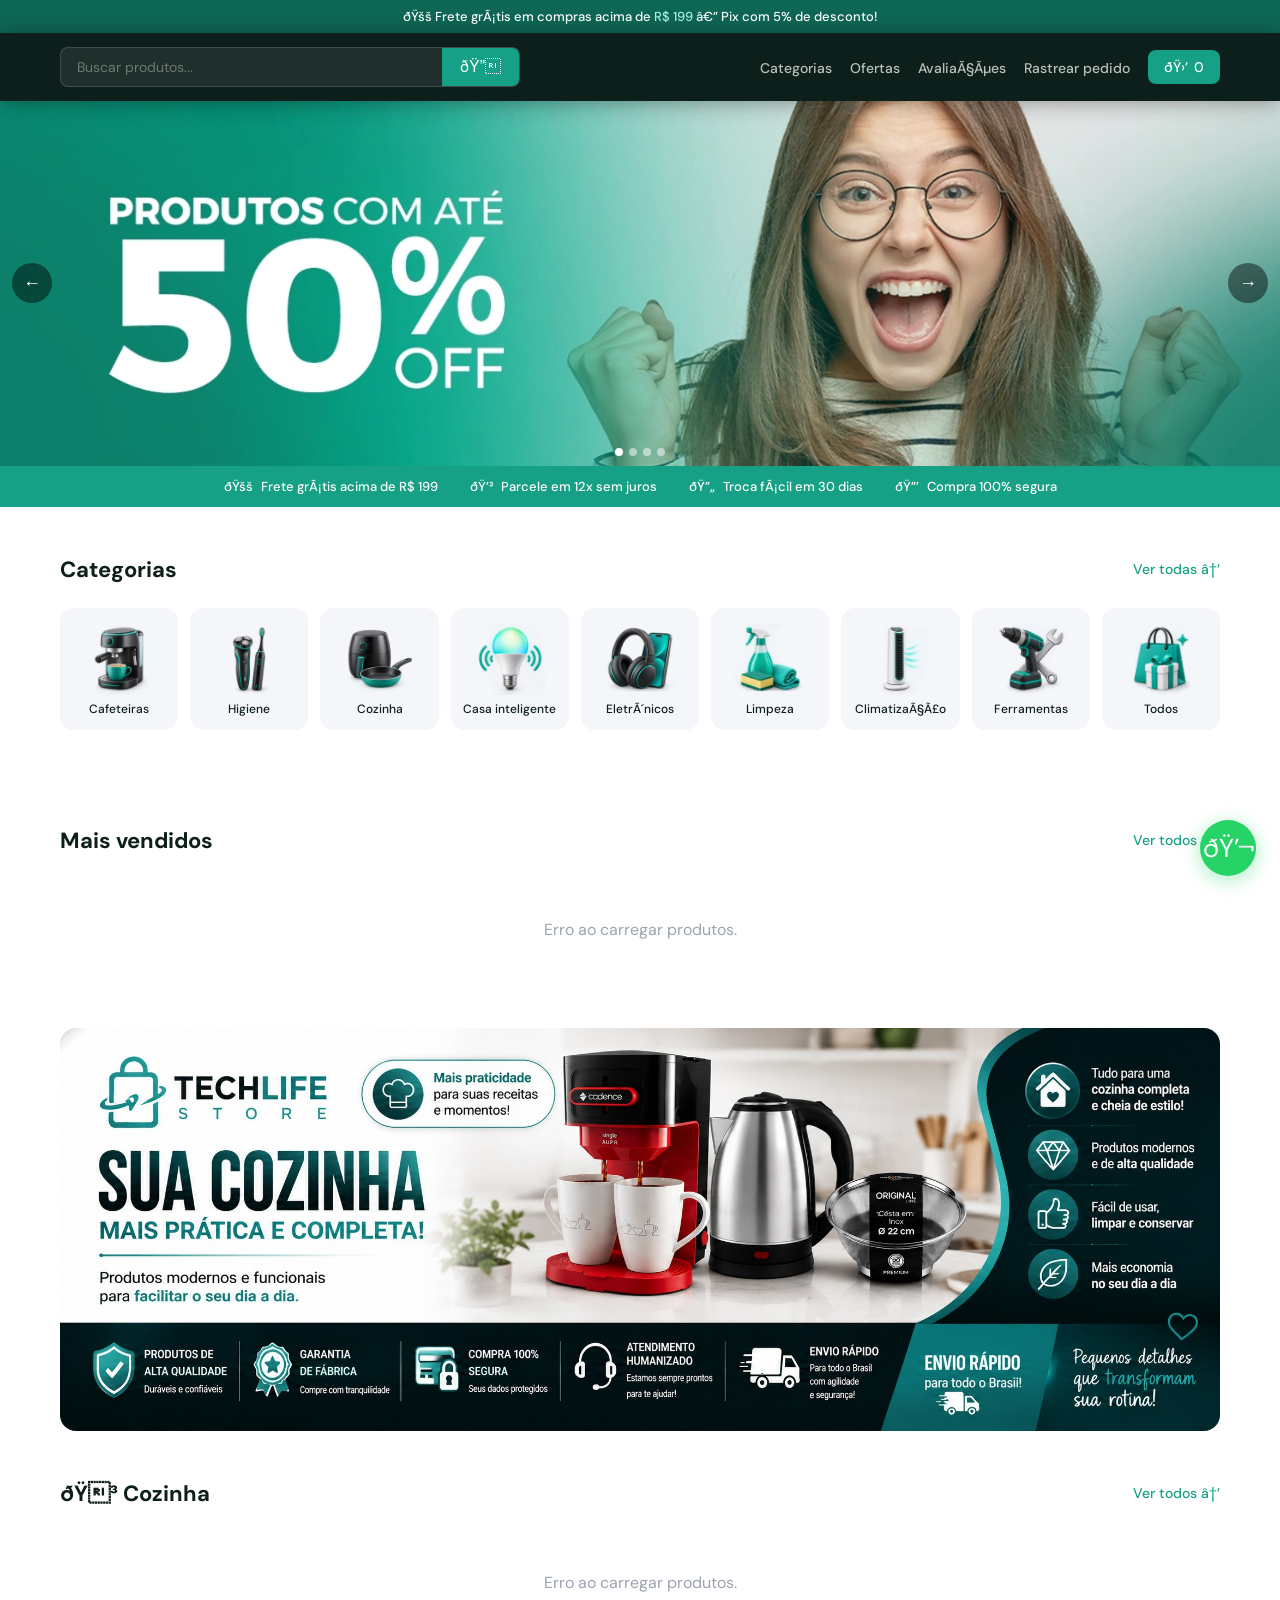
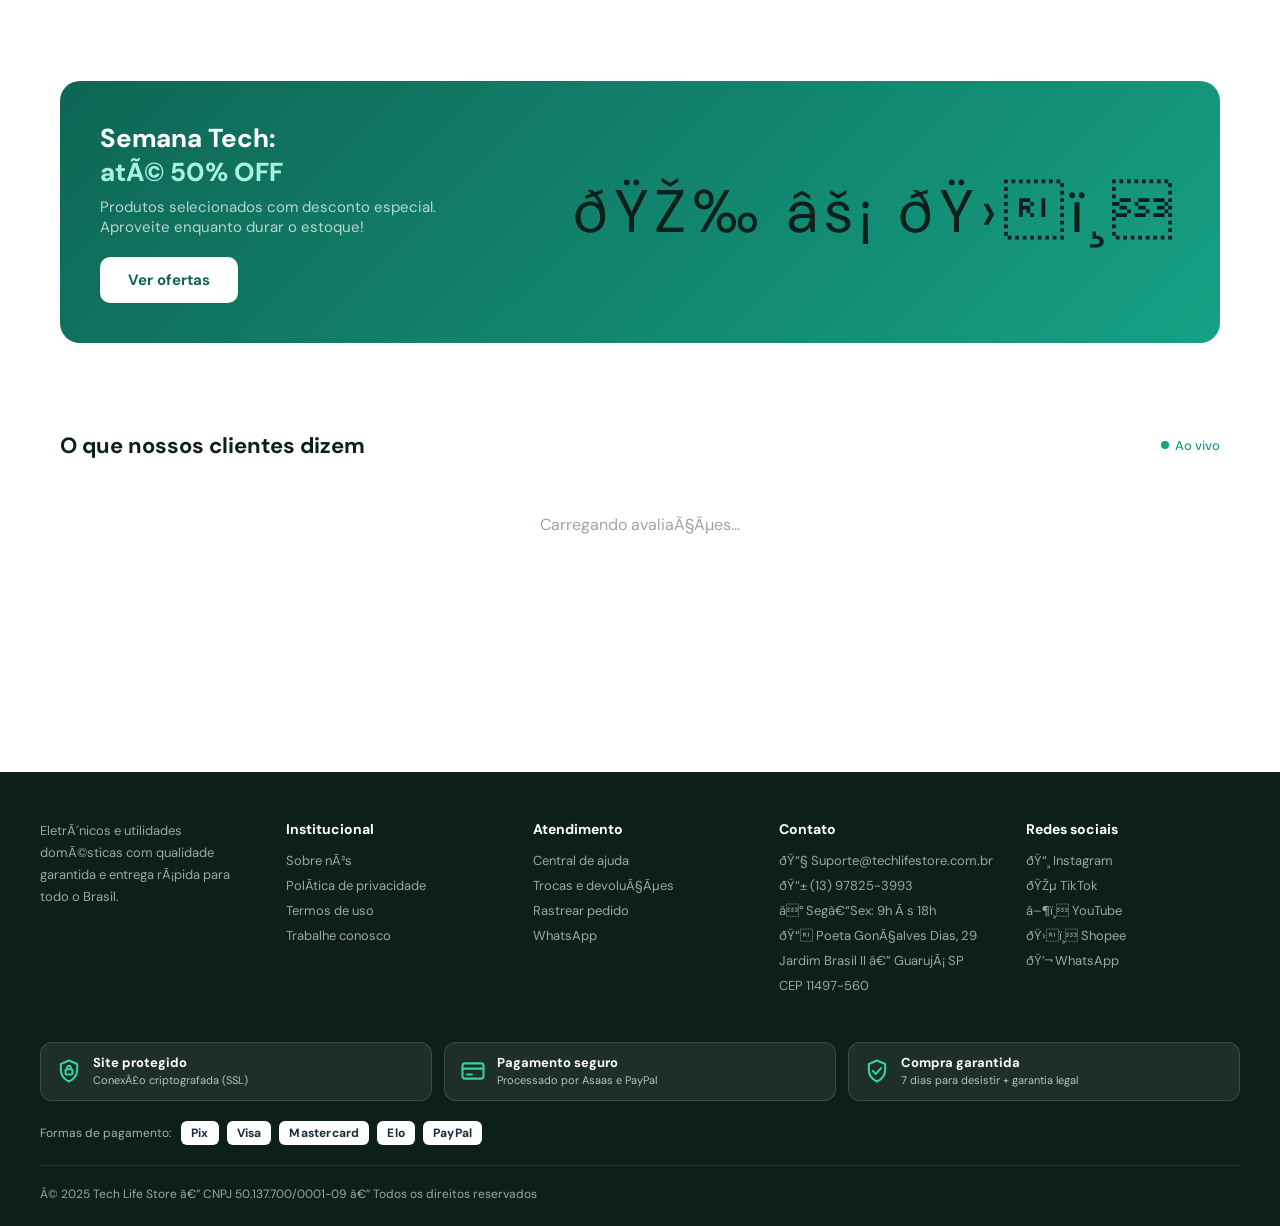
==== commit 9457f183: "Selos de compra segura (SSL, pagamento, garantia) no rodape, carrinho e produto" ====
--- a/index.html
+++ b/index.html
@@ -158,6 +158,7 @@
       .nav-links li:nth-child(1) { display:none; }
     }
   </style>
+  <link rel="stylesheet" href="selos.css">
 </head>
 <body>
 
@@ -318,14 +319,14 @@
           </ul>
         </div>
       </div>
+      <div class="selos">
+  <div class="selo"><svg viewBox="0 0 24 24" aria-hidden="true"><path d="M12 3l7 3v5c0 4.5-3 8.2-7 10-4-1.8-7-5.5-7-10V6z"/><rect x="9" y="10.5" width="6" height="4.5" rx="1"/><path d="M10.5 10.5V9a1.5 1.5 0 013 0v1.5"/></svg><div><b>Site protegido</b><small>Conexão criptografada (SSL)</small></div></div>
+  <div class="selo"><svg viewBox="0 0 24 24" aria-hidden="true"><rect x="3" y="5.5" width="18" height="13" rx="2"/><path d="M3 10h18M7 15h4"/></svg><div><b>Pagamento seguro</b><small>Processado por Asaas e PayPal</small></div></div>
+  <a class="selo" href="trocas-devolucoes.html"><svg viewBox="0 0 24 24" aria-hidden="true"><path d="M12 3l7 3v5c0 4.5-3 8.2-7 10-4-1.8-7-5.5-7-10V6z"/><path d="M8.5 12l2.5 2.5 4.5-5"/></svg><div><b>Compra garantida</b><small>7 dias para desistir + garantia legal</small></div></a>
+</div>
+<div class="selos-pag"><span class="rot">Formas de pagamento:</span><span class="pg">Pix</span><span class="pg">Visa</span><span class="pg">Mastercard</span><span class="pg">Elo</span><span class="pg">PayPal</span></div>
       <div class="footer-bottom">
         <span>© 2025 Tech Life Store — CNPJ 50.137.700/0001-09 — Todos os direitos reservados</span>
-        <div style="display:flex;gap:8px;flex-wrap:wrap">
-          <span class="pag-badge">Pix</span>
-          <span class="pag-badge">Visa</span>
-          <span class="pag-badge">Mastercard</span>
-          <span class="pag-badge">Boleto</span>
-        </div>
       </div>
     </div>
   </footer>
--- a/selos.css
+++ b/selos.css
@@ -0,0 +1,21 @@
+/* Selos de confiança Tech Life Store — informações verdadeiras, sem logos de terceiros */
+.selos{display:grid;grid-template-columns:repeat(3,minmax(0,1fr));gap:12px;margin:0 0 20px}
+.selo{display:flex;align-items:center;gap:10px;padding:12px 14px;border-radius:12px;background:rgba(255,255,255,.07);border:1px solid rgba(255,255,255,.14);color:#fff;text-decoration:none;min-width:0}
+.selo svg{flex:0 0 28px;width:28px;height:28px;stroke:#34d399;fill:none;stroke-width:1.8;stroke-linecap:round;stroke-linejoin:round}
+.selo b{display:block;font-size:13px;font-weight:700;line-height:1.25;color:#fff}
+.selo small{display:block;font-size:11px;line-height:1.35;color:rgba(255,255,255,.7);margin-top:2px}
+a.selo:hover{background:rgba(255,255,255,.12)}
+.selos-pag{display:flex;gap:8px;flex-wrap:wrap;align-items:center;margin:0 0 20px}
+.selos-pag span.rot{font-size:12px;color:rgba(255,255,255,.65);margin-right:2px}
+.selos-pag .pg{background:#fff;color:#1f2937;border-radius:6px;padding:4px 10px;font-size:12px;font-weight:700;letter-spacing:.2px}
+/* variante clara (carrinho / produto) */
+.selos-claro{grid-template-columns:1fr;gap:8px;margin:14px 0 0}
+.selos-claro .selo{background:#f3f4f6;border-color:#e5e7eb;color:#111827;padding:10px 12px}
+.selos-claro .selo svg{stroke:#059669;flex-basis:24px;width:24px;height:24px}
+.selos-claro .selo b{color:#111827;font-size:12.5px}
+.selos-claro .selo small{color:#6b7280}
+.selos-linha{grid-template-columns:repeat(3,minmax(0,1fr))}
+@media(max-width:640px){
+  .selos{grid-template-columns:1fr}
+  .selos-linha{grid-template-columns:1fr}
+}
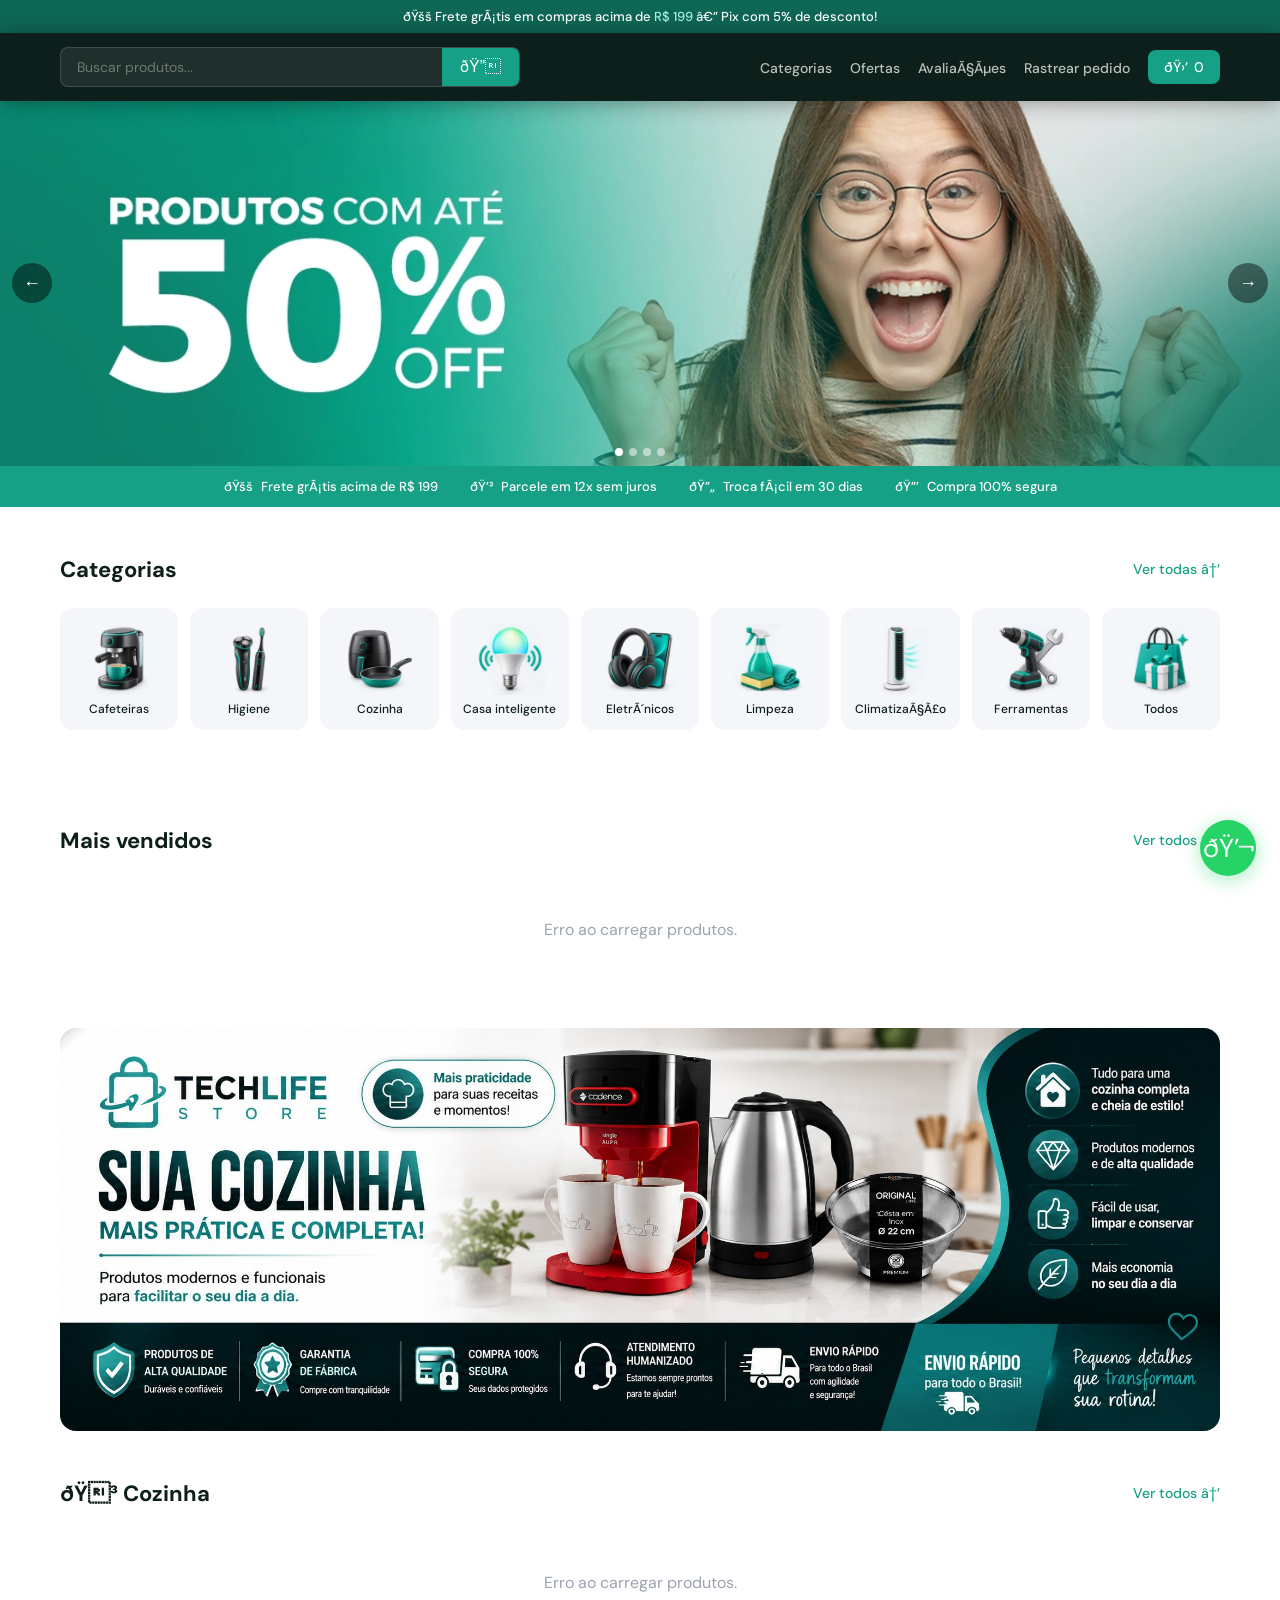
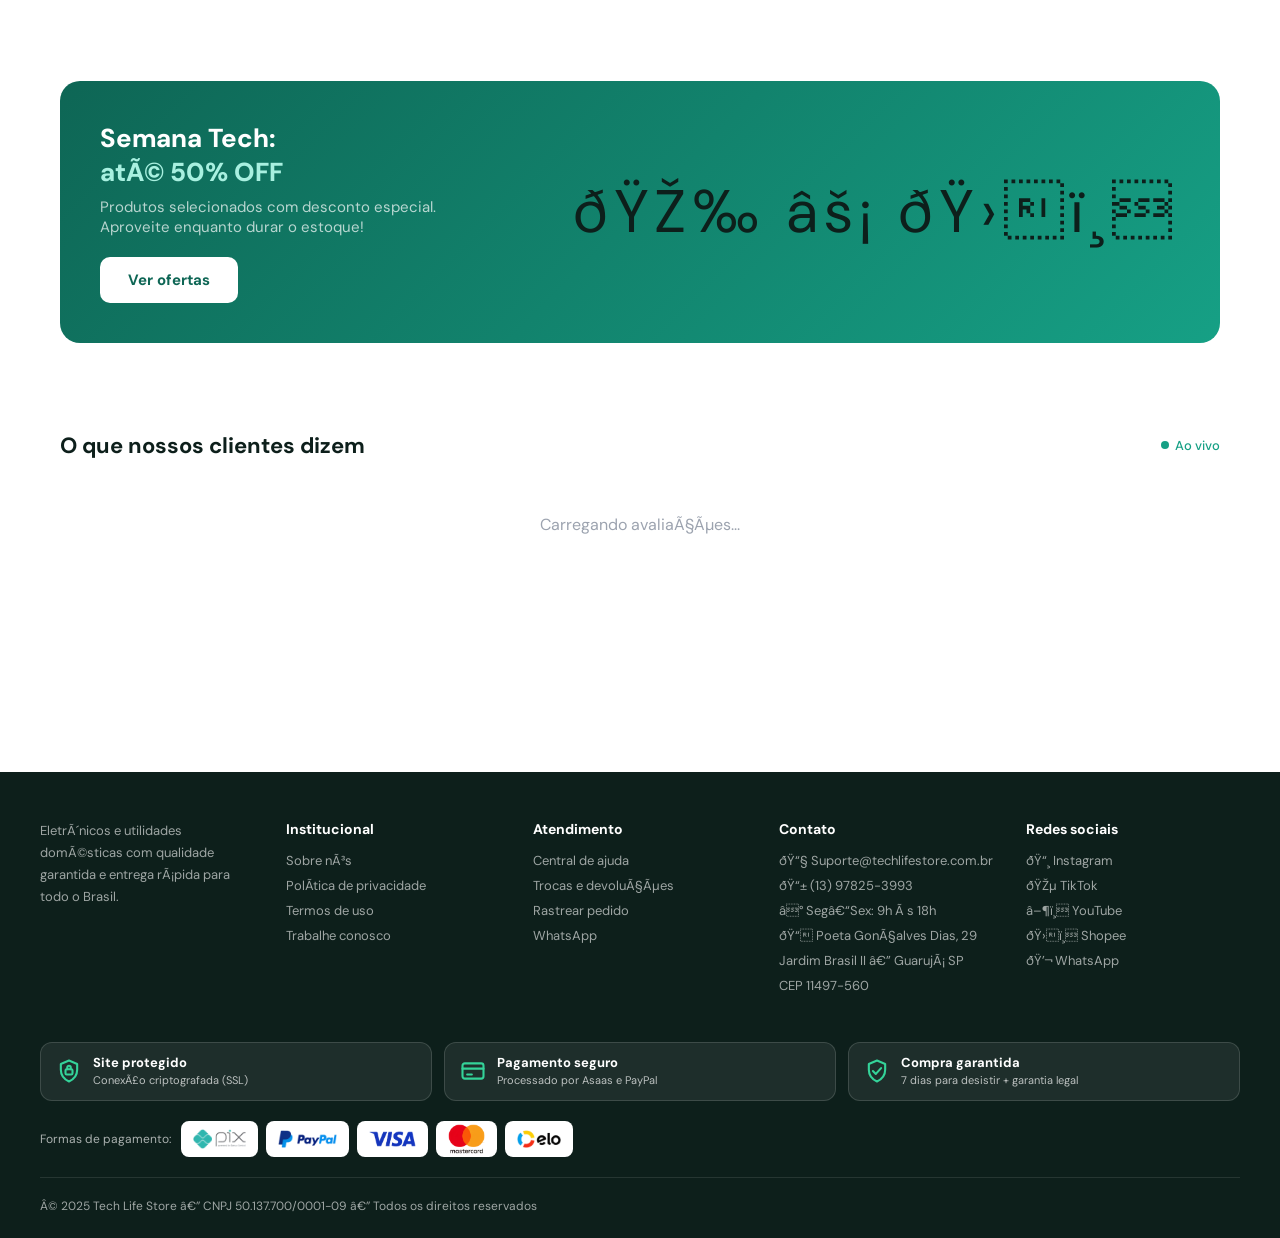
==== commit 1ec8b350: "Bandeiras de pagamento (Pix, PayPal, Visa, Mastercard, Elo) no rodape" ====
--- a/index.html
+++ b/index.html
@@ -324,7 +324,8 @@
   <div class="selo"><svg viewBox="0 0 24 24" aria-hidden="true"><rect x="3" y="5.5" width="18" height="13" rx="2"/><path d="M3 10h18M7 15h4"/></svg><div><b>Pagamento seguro</b><small>Processado por Asaas e PayPal</small></div></div>
   <a class="selo" href="trocas-devolucoes.html"><svg viewBox="0 0 24 24" aria-hidden="true"><path d="M12 3l7 3v5c0 4.5-3 8.2-7 10-4-1.8-7-5.5-7-10V6z"/><path d="M8.5 12l2.5 2.5 4.5-5"/></svg><div><b>Compra garantida</b><small>7 dias para desistir + garantia legal</small></div></a>
 </div>
-<div class="selos-pag"><span class="rot">Formas de pagamento:</span><span class="pg">Pix</span><span class="pg">Visa</span><span class="pg">Mastercard</span><span class="pg">Elo</span><span class="pg">PayPal</span></div>
+<div class="selos-pag"><span class="rot">Formas de pagamento:</span><span class="pg pg-pix"><img src="bandeira-pix.png" alt="Pix" loading="lazy"></span><span class="pg pg-paypal"><img src="bandeira-paypal.png" alt="PayPal" loading="lazy"></span><span class="pg pg-visa"><img src="bandeira-visa.png" alt="Visa" loading="lazy"></span><span class="pg pg-mastercard"><img src="bandeira-mastercard.png" alt="Mastercard" loading="lazy"></span><span class="pg pg-elo"><img src="bandeira-elo.png" alt="Elo" loading="lazy"></span></div>
+<div id="ra-verified-seal" class="selo-ra"><script type="text/javascript" id="ra-embed-verified-seal" src="https://s3.amazonaws.com/raichu-beta/ra-verified/bundle.js" data-id="VHBtdUp0dGpXcWlEN2xWRDp0ZWNobGlmZS1zdG9yZQ==" data-target="ra-verified-seal" data-model="2"></script></div>
       <div class="footer-bottom">
         <span>© 2025 Tech Life Store — CNPJ 50.137.700/0001-09 — Todos os direitos reservados</span>
       </div>
--- a/selos.css
+++ b/selos.css
@@ -7,7 +7,12 @@
 a.selo:hover{background:rgba(255,255,255,.12)}
 .selos-pag{display:flex;gap:8px;flex-wrap:wrap;align-items:center;margin:0 0 20px}
 .selos-pag span.rot{font-size:12px;color:rgba(255,255,255,.65);margin-right:2px}
-.selos-pag .pg{background:#fff;color:#1f2937;border-radius:6px;padding:4px 10px;font-size:12px;font-weight:700;letter-spacing:.2px}
+.selos-pag .pg{background:#fff;border-radius:8px;height:36px;padding:0 12px;display:inline-flex;align-items:center;justify-content:center}
+.selos-pag .pg img{display:block;width:auto;height:20px}
+.selos-pag .pg-visa img{height:16px}
+.selos-pag .pg-paypal img{height:18px}
+.selos-pag .pg-mastercard img{height:30px}
+.selos-pag .pg-elo img{height:18px}
 /* variante clara (carrinho / produto) */
 .selos-claro{grid-template-columns:1fr;gap:8px;margin:14px 0 0}
 .selos-claro .selo{background:#f3f4f6;border-color:#e5e7eb;color:#111827;padding:10px 12px}
@@ -19,3 +24,5 @@
   .selos{grid-template-columns:1fr}
   .selos-linha{grid-template-columns:1fr}
 }
+.selo-ra{margin:0 0 20px}
+.selo-ra-claro{margin:12px 0 0;text-align:center}
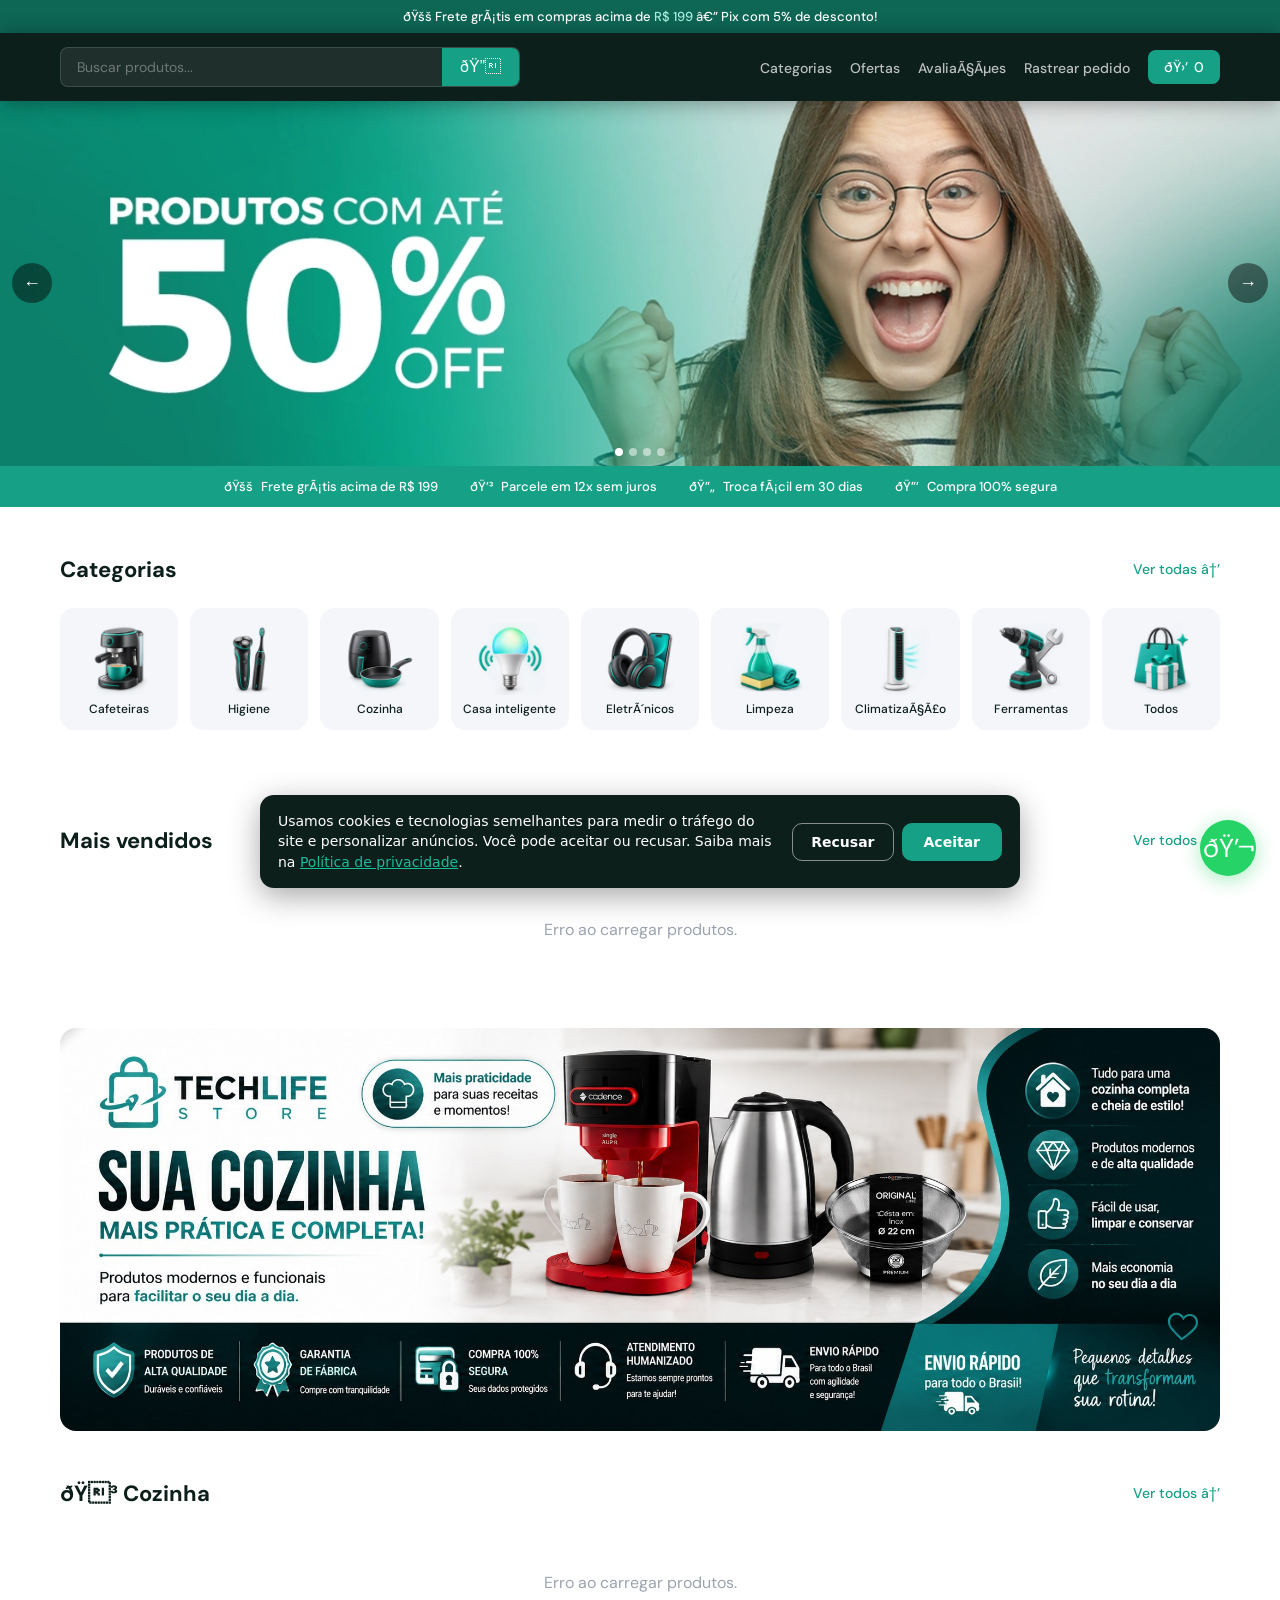
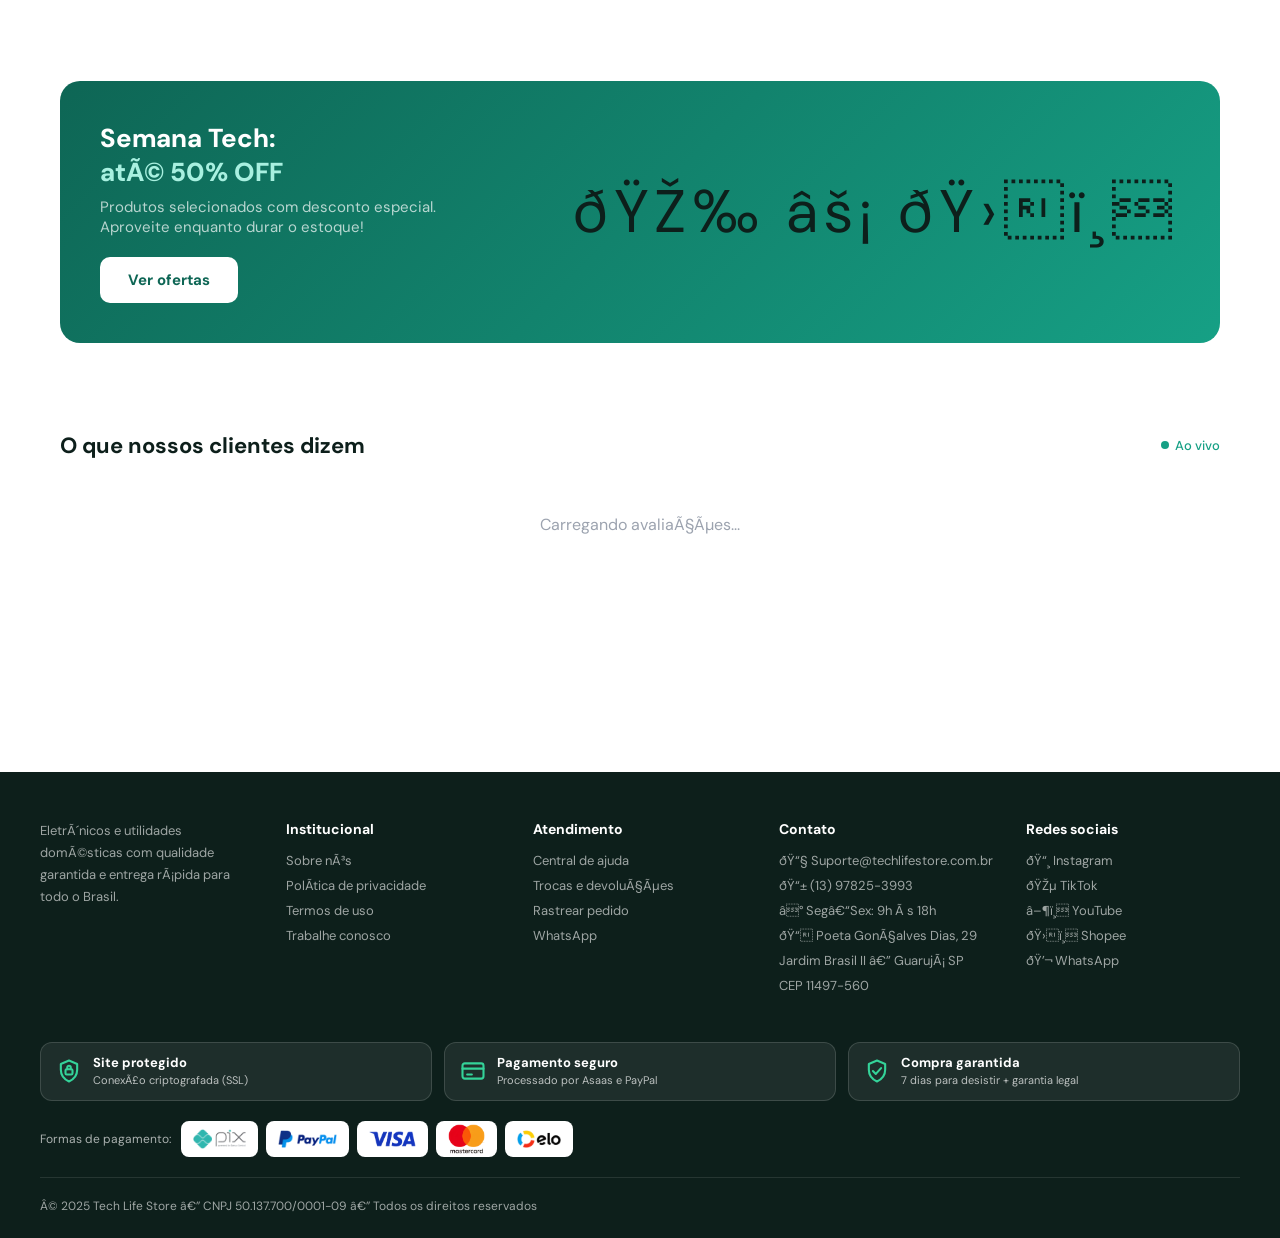
==== commit 20163cf1: "Aviso de cookies (LGPD) com Consent Mode e consentimento do Meta Pixel" ====
--- a/index.html
+++ b/index.html
@@ -1,6 +1,7 @@
 <!DOCTYPE html>
 <html lang="pt-BR">
 <head>
+  <script src="/cookies.js"></script>
   <!-- Google tag (gtag.js) - Google Analytics -->
   <script async src="https://www.googletagmanager.com/gtag/js?id=G-Z1H8LWTK8P"></script>
   <script>
@@ -20,6 +21,7 @@
   t.src=v;s=b.getElementsByTagName(e)[0];
   s.parentNode.insertBefore(t,s)}(window, document,'script',
   'https://connect.facebook.net/en_US/fbevents.js');
+  fbq('consent', window.tlConsentimento === 'aceito' ? 'grant' : 'revoke');
   fbq('init', '211642158119561');
   fbq('track', 'PageView');
   </script>
